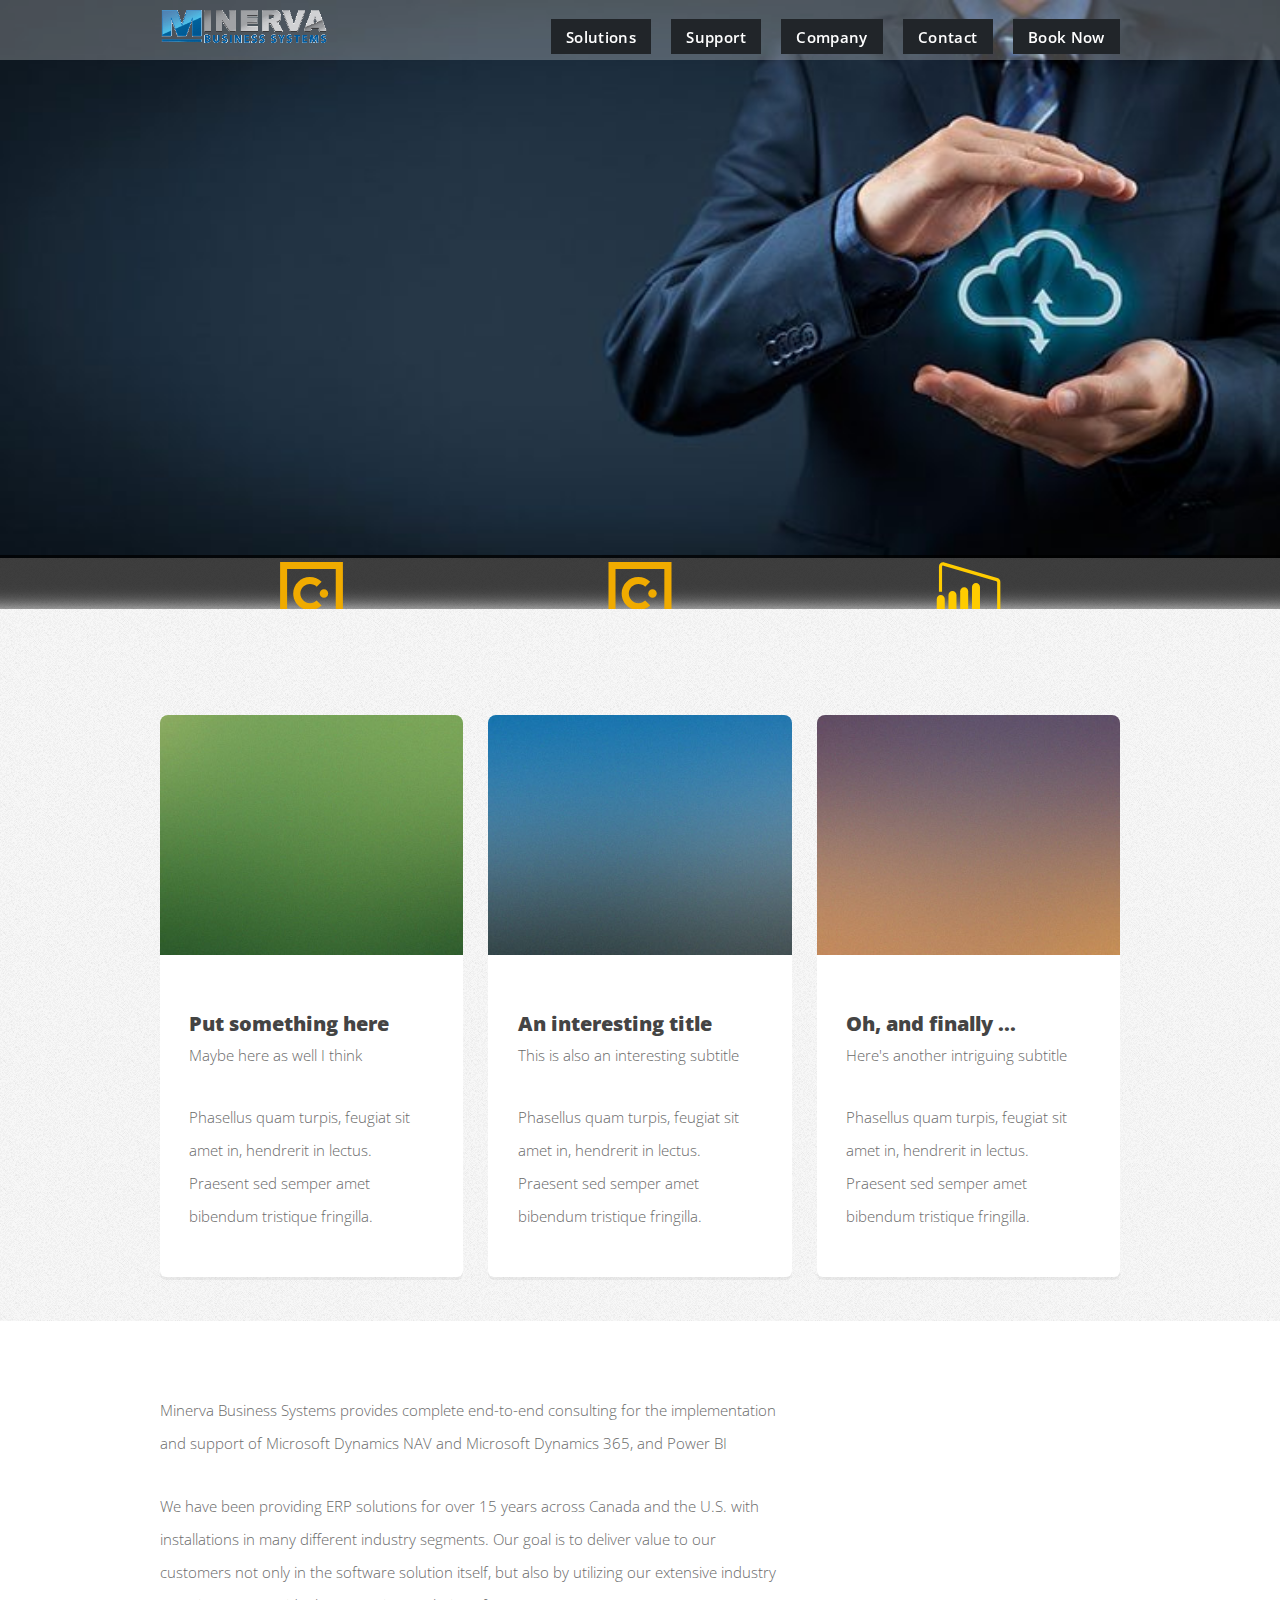
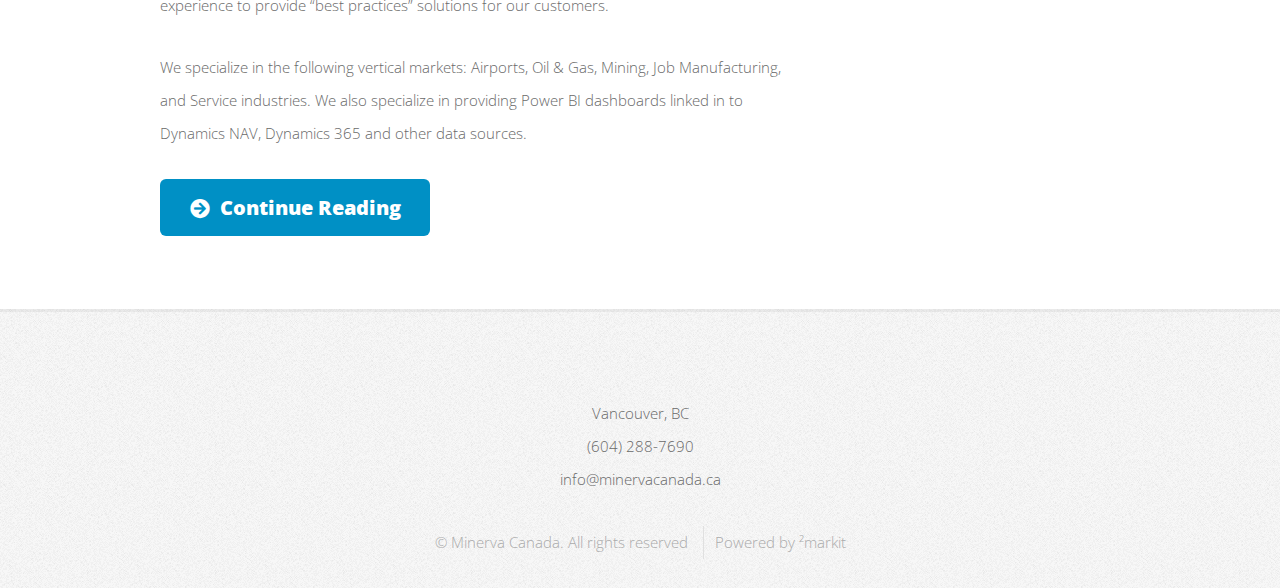
==== index.html @ bf8d4d70 "Add files via upload" ====
<!DOCTYPE HTML>
<html>
	<head>

	  <!-- Basic Page Needs
	  –––––––––––––––––––––––––––––––––––––––––––––––––– -->
	  <meta charset="utf-8">
	  <title>Minerva Canada</title>
	  <meta name="description" content="">
	  <meta name="author" content="">

	  <!-- Mobile Specific Metas
	  –––––––––––––––––––––––––––––––––––––––––––––––––– -->
		<meta name="viewport" content="width=device-width, initial-scale=1, user-scalable=no" />

	  <!-- CSS
	  –––––––––––––––––––––––––––––––––––––––––––––––––– -->
		<link rel="stylesheet" href="assets/css/main.css" />

	  <!-- Favicon
	  –––––––––––––––––––––––––––––––––––––––––––––––––– -->
	  <link rel="icon" type="image/png" href="assets/css/images/favicon.png">

	</head>
	<body class="is-preload homepage">
		<a href="javascript:" id="return-to-top" style="display: none;"><i class="icon-chevron-up"></i></a>

	  <!-- Primary Page Layout
	  –––––––––––––––––––––––––––––––––––––––––––––––––– -->
		<div id="page-wrapper">

			<!-- Header -->
				<div id="header-wrapper">
					<header id="header" class="container">

						<!-- Logo -->
							<div id="logo">
								<a href="index.html"><img src="assets/css/images/minervaLogo.svg" alt=""></a>
								<!--<h1><a href="index.html">Minerva</a></h1>-->
								<!--<span></span>-->
							</div>

						<!-- Nav -->
							<nav id="nav">
								<ul>
									<li>
										<a href="#">Solutions</a>
										<ul>
											<li><a href="#">Dynamics NAV</a></li>
											<li><a href="#">Power BI</a></li>
											<li><a href="#">Project Pro</a></li>
											<li><a href="#">Dynamics 365 Central</a></li>
											<li><a href="#">SAP Concur</a></li>
										</ul>
									</li>
									<li><a href="#">Support</a></li>
									<li><a href="#">Company</a></li>
									<li><a href="#">Contact</a></li>
									<li><a href="tel:1-604-288-7690">Book Now</a></li>
								</ul>
							</nav>

					</header>
				</div>

			<!-- Banner -->
				<div id="banner-wrapper">
					<div id="mainBanner" class="container">
						<img class="bannerImg" src="assets/css/images/cloudComputing.jpg" alt="">
						<img class="bannerImg-mobile" src="assets/css/images/cloudComputingMobile.jpg" alt="">
					</div>
				</div>

			<!-- Mid-Banner -->
				<div id="mid-banner-wrapper">
					<div id="mid-banner" class="container">
						<div class="row">
							<div class="col-4">
								<img class="bannerLogo" src="assets/css/images/Concur.svg" alt="">
							</div>
							<div class="col-4">
								<img class="bannerLogo" src="assets/css/images/Concur.svg" alt="">
							</div>
							<div class="col-4">
								<img class="bannerLogo" src="assets/css/images/Power_BI.svg" alt="">
							</div>
						</div>
					</div>
				</div>


			<!-- Features -->
				<div id="features-wrapper">
					<div class="container">
						<div class="row">
							<div class="col-4 col-12-medium">

								<!-- Box -->
									<section class="box feature">
										<a href="#" class="image featured"><img src="assets/css/images/pic01.jpg" alt="" /></a>
										<div class="inner">
											<header>
												<h2>Put something here</h2>
												<p>Maybe here as well I think</p>
											</header>
											<p>Phasellus quam turpis, feugiat sit amet in, hendrerit in lectus. Praesent sed semper amet bibendum tristique fringilla.</p>
										</div>
									</section>

							</div>
							<div class="col-4 col-12-medium">

								<!-- Box -->
									<section class="box feature">
										<a href="#" class="image featured"><img src="assets/css/images/pic02.jpg" alt="" /></a>
										<div class="inner">
											<header>
												<h2>An interesting title</h2>
												<p>This is also an interesting subtitle</p>
											</header>
											<p>Phasellus quam turpis, feugiat sit amet in, hendrerit in lectus. Praesent sed semper amet bibendum tristique fringilla.</p>
										</div>
									</section>

							</div>
							<div class="col-4 col-12-medium">

								<!-- Box -->
									<section class="box feature">
										<a href="#" class="image featured"><img src="assets/css/images/pic03.jpg" alt="" /></a>
										<div class="inner">
											<header>
												<h2>Oh, and finally ...</h2>
												<p>Here's another intriguing subtitle</p>
											</header>
											<p>Phasellus quam turpis, feugiat sit amet in, hendrerit in lectus. Praesent sed semper amet bibendum tristique fringilla.</p>
										</div>
									</section>

							</div>
						</div>
					</div>
				</div>

			<!-- Main -->
				<div id="main-wrapper">
					<div class="container">
						<div class="row gtr-200">
							<div class="col-8 col-12-medium imp-medium">

								<!-- Content -->
									<div id="content">
										<section class="last">
											<p>Minerva Business Systems provides complete end-to-end consulting for the implementation and support of Microsoft Dynamics NAV and Microsoft Dynamics 365, and Power BI</p>
											<p>We have been providing ERP solutions for over 15 years across Canada and the U.S. with installations in many different industry segments. Our goal is to deliver value
												 to our customers not only in the software solution itself, but also by utilizing our extensive industry experience to provide “best practices” solutions for our customers.</p>
												<p>We specialize in the following vertical markets:  Airports, Oil & Gas, Mining, Job Manufacturing, and Service industries.  We also specialize in providing Power BI dashboards
													 linked in to Dynamics NAV, Dynamics 365 and other data sources.</p>
											<a href="#" class="button icon solid fa-arrow-circle-right">Continue Reading</a>
										</section>
									</div>

							</div>
						</div>
					</div>
				</div>

			<!-- Footer -->
				<div id="footer-wrapper">
					<footer id="footer" class="container">
						<div class="row centered">
							<div class="col-12">

								<!-- Contact -->
									<section class="widget contact">
										<p>Vancouver, BC<br />
										(604) 288-7690<br />
										info@minervacanada.ca</p>
									</section>

							</div>
						</div>
						<div class="row">
							<div class="col-12">
								<div id="copyright">
									<ul class="menu">
										<li>&copy; Minerva Canada. All rights reserved</li>
										<li>Powered by ²markit</li>
									</ul>
								</div>
							</div>
						</div>
					</footer>
				</div>

			</div>

		<!-- Scripts -->

			<script src="assets/js/jquery.min.js"></script>
			<script src="assets/js/jquery.dropotron.min.js"></script>
			<script src="assets/js/browser.min.js"></script>
			<script src="assets/js/breakpoints.min.js"></script>
			<script src="assets/js/util.js"></script>
			<script src="assets/js/main.js"></script>

	</body>
</html>
---- assets/css/main.css ----
@import url("fontawesome-all.min.css");
@import url("https://fonts.googleapis.com/css?family=Oleo+Script:400|Open+Sans:300,300italic,600,600italic,800");

/*
	Verti by HTML5 UP
	html5up.net | @ajlkn
	Free for personal and commercial use under the CCA 3.0 license (html5up.net/license)
*/

::-webkit-scrollbar {
	display: none !important;
}

html, body, div, span, applet, object,
iframe, h1, h2, h3, h4, h5, h6, p, blockquote,
pre, a, abbr, acronym, address, big, cite,
code, del, dfn, em, img, ins, kbd, q, s, samp,
small, strike, strong, sub, sup, tt, var, b,
u, i, center, dl, dt, dd, ol, ul, li, fieldset,
form, label, legend, table, caption, tbody,
tfoot, thead, tr, th, td, article, aside,
canvas, details, embed, figure, figcaption,
footer, header, hgroup, menu, nav, output, ruby,
section, summary, time, mark, audio, video {
	margin: 0;
	padding: 0;
	border: 0;
	font-size: 100%;
	font: inherit;
	vertical-align: baseline;}

article, aside, details, figcaption, figure,
footer, header, hgroup, menu, nav, section {
	display: block;}

body {
	line-height: 1;
}

ol, ul {
	list-style: none;
}

blockquote, q {
	quotes: none;
}

	blockquote:before, blockquote:after, q:before, q:after {
		content: '';
		content: none;
	}

table {
	border-collapse: collapse;
	border-spacing: 0;
}

body {
	-webkit-text-size-adjust: none;
}

mark {
	background-color: transparent;
	color: inherit;
}

input::-moz-focus-inner {
	border: 0;
	padding: 0;
}

input, select, textarea {
	-moz-appearance: none;
	-webkit-appearance: none;
	-ms-appearance: none;
	appearance: none;
}

/* Basic */

	@-ms-viewport {
		width: device-width;
	}

	html {
		box-sizing: border-box;
	}

	*, *:before, *:after {
		box-sizing: inherit;
	}

	body {
		background-image: -moz-linear-gradient(top, rgba(0, 0, 0, 0.05), rgba(0, 0, 0, 0)), url("images/bg01.png");
		background-image: -webkit-linear-gradient(top, rgba(0, 0, 0, 0.05), rgba(0, 0, 0, 0)), url("images/bg01.png");
		background-image: -ms-linear-gradient(top, rgba(0, 0, 0, 0.05), rgba(0, 0, 0, 0)), url("images/bg01.png");
		background-image: linear-gradient(top, rgba(0, 0, 0, 0.05), rgba(0, 0, 0, 0)), url("images/bg01.png");
		background-color: #f7f7f7;
		background-position: top left, top left;
		background-repeat: repeat-x, repeat;
		background-size: 100% 30em, auto;
		font-family: 'Open Sans', sans-serif;
		font-size: 13pt;
		color: #696969;
		font-weight: 300;
		line-height: 2.25em;
	}

		body.is-preload *, body.is-preload *:before, body.is-preload *:after {
			-moz-animation: none !important;
			-webkit-animation: none !important;
			-ms-animation: none !important;
			animation: none !important;
			-moz-transition: none !important;
			-webkit-transition: none !important;
			-ms-transition: none !important;
			transition: none !important;
		}

	input, select, textarea {
		font-family: 'Open Sans', sans-serif;
		font-size: 13pt;
		color: #696969;
		font-weight: 300;
		line-height: 2.25em;
	}

	a {
		color: #0090c5;
		text-decoration: underline;
	}

		a:hover {
			text-decoration: none;
		}

	h1, h2, h3, h4, h5, h6 {
		color: #444;
		font-weight: 800;
	}

		h1 a, h2 a, h3 a, h4 a, h5 a, h6 a {
			color: inherit;
			text-decoration: none;
			outline: 0;
		}

	h2 {
		font-size: 2.25em;
		margin: 0 0 1.1em 0;
		line-height: 1em;
	}

	h3 {
		font-size: 1.35em;
		margin: 0 0 1em 0;
	}

	b, strong {
		font-weight: 600;
		color: #444;
	}

	i, em {
		font-style: italic;
	}

	br.clear {
		clear: both;
	}

	sub {
		position: relative;
		top: 0.5em;
		font-size: 0.8em;
	}

	sup {
		position: relative;
		top: -0.5em;
		font-size: 0.8em;
	}

	hr {
		border: 0;
		border-top: solid 1px #eee;
	}

	blockquote {
		border-left: solid 0.5em #eee;
		padding: 1em 0 1em 2em;
		font-style: italic;
	}

	p, ul, ol, dl, table {
		margin-bottom: 2em;
	}

	.centered {
		text-align: center;
		margin: auto;
	}

/* Container */

	.container {
		margin: 0 auto;
		max-width: 100%;
		width: 1700px;
	}

		@media screen and (max-width: 1680px) {

			.container {
				width: 1200px;
			}

		}

		@media screen and (max-width: 1280px) {

			.container {
				width: 960px;
			}

		}

		@media screen and (max-width: 980px) {

			.container {
				width: 90%;
			}

			#header-wrapper {
				padding: 0.5em 0 0 0 !important;
			}

		}

		@media screen and (max-width: 736px) {

			.container {
				width: 100%;
			}

			#header-wrapper {
			}

		}

/* Row */

	.row {
		display: flex;
		flex-wrap: wrap;
		box-sizing: border-box;
		align-items: stretch;
	}

		.row > * {
			box-sizing: border-box;
		}

		.row.gtr-uniform > * > :last-child {
			margin-bottom: 0;
		}

		.row.aln-left {
			justify-content: flex-start;
		}

		.row.aln-center {
			justify-content: center;
		}

		.row.aln-right {
			justify-content: flex-end;
		}

		.row.aln-top {
			align-items: flex-start;
		}

		.row.aln-middle {
			align-items: center;
		}

		.row.aln-bottom {
			align-items: flex-end;
		}

		.row > .imp {
			order: -1;
		}

		.row > .col-1 {
			width: 8.33333%;
		}

		.row > .off-1 {
			margin-left: 8.33333%;
		}

		.row > .col-2 {
			width: 16.66667%;
		}

		.row > .off-2 {
			margin-left: 16.66667%;
		}

		.row > .col-3 {
			width: 25%;
		}

		.row > .off-3 {
			margin-left: 25%;
		}

		.row > .col-4 {
			width: 33.33333%;
		}

		.row > .off-4 {
			margin-left: 33.33333%;
		}

		.row > .col-5 {
			width: 41.66667%;
		}

		.row > .off-5 {
			margin-left: 41.66667%;
		}

		.row > .col-6 {
			width: 50%;
		}

		.row > .off-6 {
			margin-left: 50%;
		}

		.row > .col-7 {
			width: 58.33333%;
		}

		.row > .off-7 {
			margin-left: 58.33333%;
		}

		.row > .col-8 {
			width: 66.66667%;
		}

		.row > .off-8 {
			margin-left: 66.66667%;
		}

		.row > .col-9 {
			width: 75%;
		}

		.row > .off-9 {
			margin-left: 75%;
		}

		.row > .col-10 {
			width: 83.33333%;
		}

		.row > .off-10 {
			margin-left: 83.33333%;
		}

		.row > .col-11 {
			width: 91.66667%;
		}

		.row > .off-11 {
			margin-left: 91.66667%;
		}

		.row > .col-12 {
			width: 100%;
		}

		.row > .off-12 {
			margin-left: 100%;
		}

		.row.gtr-0 {
			margin-top: 0px;
			margin-left: 0px;
		}

			.row.gtr-0 > * {
				padding: 0px 0 0 0px;
			}

			.row.gtr-0.gtr-uniform {
				margin-top: 0px;
			}

				.row.gtr-0.gtr-uniform > * {
					padding-top: 0px;
				}

		.row.gtr-25 {
			margin-top: -10px;
			margin-left: -10px;
		}

			.row.gtr-25 > * {
				padding: 10px 0 0 10px;
			}

			.row.gtr-25.gtr-uniform {
				margin-top: -10px;
			}

				.row.gtr-25.gtr-uniform > * {
					padding-top: 10px;
				}

		.row.gtr-50 {
			margin-top: -20px;
			margin-left: -20px;
		}

			.row.gtr-50 > * {
				padding: 20px 0 0 20px;
			}

			.row.gtr-50.gtr-uniform {
				margin-top: -20px;
			}

				.row.gtr-50.gtr-uniform > * {
					padding-top: 20px;
				}

		.row {
			margin-top: -40px;
			margin-left: -40px;
		}

			.row > * {
				padding: 40px 0 0 40px;
			}

			.row.gtr-uniform {
				margin-top: -40px;
			}

				.row.gtr-uniform > * {
					padding-top: 40px;
				}

		.row.gtr-150 {
			margin-top: -60px;
			margin-left: -60px;
		}

			.row.gtr-150 > * {
				padding: 60px 0 0 60px;
			}

			.row.gtr-150.gtr-uniform {
				margin-top: -60px;
			}

				.row.gtr-150.gtr-uniform > * {
					padding-top: 60px;
				}

		.row.gtr-200 {
			margin-top: -80px;
			margin-left: -80px;
		}

			.row.gtr-200 > * {
				padding: 80px 0 0 80px;
			}

			.row.gtr-200.gtr-uniform {
				margin-top: -80px;
			}

				.row.gtr-200.gtr-uniform > * {
					padding-top: 80px;
				}

		@media screen and (max-width: 1680px) {

			.row {
				display: flex;
				flex-wrap: wrap;
				box-sizing: border-box;
				align-items: stretch;
			}

				.row > * {
					box-sizing: border-box;
				}

				.row.gtr-uniform > * > :last-child {
					margin-bottom: 0;
				}

				.row.aln-left {
					justify-content: flex-start;
				}

				.row.aln-center {
					justify-content: center;
				}

				.row.aln-right {
					justify-content: flex-end;
				}

				.row.aln-top {
					align-items: flex-start;
				}

				.row.aln-middle {
					align-items: center;
				}

				.row.aln-bottom {
					align-items: flex-end;
				}

				.row > .imp-xlarge {
					order: -1;
				}

				.row > .col-1-xlarge {
					width: 8.33333%;
				}

				.row > .off-1-xlarge {
					margin-left: 8.33333%;
				}

				.row > .col-2-xlarge {
					width: 16.66667%;
				}

				.row > .off-2-xlarge {
					margin-left: 16.66667%;
				}

				.row > .col-3-xlarge {
					width: 25%;
				}

				.row > .off-3-xlarge {
					margin-left: 25%;
				}

				.row > .col-4-xlarge {
					width: 33.33333%;
				}

				.row > .off-4-xlarge {
					margin-left: 33.33333%;
				}

				.row > .col-5-xlarge {
					width: 41.66667%;
				}

				.row > .off-5-xlarge {
					margin-left: 41.66667%;
				}

				.row > .col-6-xlarge {
					width: 50%;
				}

				.row > .off-6-xlarge {
					margin-left: 50%;
				}

				.row > .col-7-xlarge {
					width: 58.33333%;
				}

				.row > .off-7-xlarge {
					margin-left: 58.33333%;
				}

				.row > .col-8-xlarge {
					width: 66.66667%;
				}

				.row > .off-8-xlarge {
					margin-left: 66.66667%;
				}

				.row > .col-9-xlarge {
					width: 75%;
				}

				.row > .off-9-xlarge {
					margin-left: 75%;
				}

				.row > .col-10-xlarge {
					width: 83.33333%;
				}

				.row > .off-10-xlarge {
					margin-left: 83.33333%;
				}

				.row > .col-11-xlarge {
					width: 91.66667%;
				}

				.row > .off-11-xlarge {
					margin-left: 91.66667%;
				}

				.row > .col-12-xlarge {
					width: 100%;
				}

				.row > .off-12-xlarge {
					margin-left: 100%;
				}

				.row.gtr-0 {
					margin-top: 0px;
					margin-left: 0px;
				}

					.row.gtr-0 > * {
						padding: 0px 0 0 0px;
					}

					.row.gtr-0.gtr-uniform {
						margin-top: 0px;
					}

						.row.gtr-0.gtr-uniform > * {
							padding-top: 0px;
						}

				.row.gtr-25 {
					margin-top: -10px;
					margin-left: -10px;
				}

					.row.gtr-25 > * {
						padding: 10px 0 0 10px;
					}

					.row.gtr-25.gtr-uniform {
						margin-top: -10px;
					}

						.row.gtr-25.gtr-uniform > * {
							padding-top: 10px;
						}

				.row.gtr-50 {
					margin-top: -20px;
					margin-left: -20px;
				}

					.row.gtr-50 > * {
						padding: 20px 0 0 20px;
					}

					.row.gtr-50.gtr-uniform {
						margin-top: -20px;
					}

						.row.gtr-50.gtr-uniform > * {
							padding-top: 20px;
						}

				.row {
					margin-top: -40px;
					margin-left: -40px;
				}

					.row > * {
						padding: 40px 0 0 40px;
					}

					.row.gtr-uniform {
						margin-top: -40px;
					}

						.row.gtr-uniform > * {
							padding-top: 40px;
						}

				.row.gtr-150 {
					margin-top: -60px;
					margin-left: -60px;
				}

					.row.gtr-150 > * {
						padding: 60px 0 0 60px;
					}

					.row.gtr-150.gtr-uniform {
						margin-top: -60px;
					}

						.row.gtr-150.gtr-uniform > * {
							padding-top: 60px;
						}

				.row.gtr-200 {
					margin-top: -80px;
					margin-left: -80px;
				}

					.row.gtr-200 > * {
						padding: 80px 0 0 80px;
					}

					.row.gtr-200.gtr-uniform {
						margin-top: -80px;
					}

						.row.gtr-200.gtr-uniform > * {
							padding-top: 80px;
						}

		}

		@media screen and (max-width: 1280px) {

			.row {
				display: flex;
				flex-wrap: wrap;
				box-sizing: border-box;
				align-items: stretch;
			}

				.row > * {
					box-sizing: border-box;
				}

				.row.gtr-uniform > * > :last-child {
					margin-bottom: 0;
				}

				.row.aln-left {
					justify-content: flex-start;
				}

				.row.aln-center {
					justify-content: center;
				}

				.row.aln-right {
					justify-content: flex-end;
				}

				.row.aln-top {
					align-items: flex-start;
				}

				.row.aln-middle {
					align-items: center;
				}

				.row.aln-bottom {
					align-items: flex-end;
				}

				.row > .imp-large {
					order: -1;
				}

				.row > .col-1-large {
					width: 8.33333%;
				}

				.row > .off-1-large {
					margin-left: 8.33333%;
				}

				.row > .col-2-large {
					width: 16.66667%;
				}

				.row > .off-2-large {
					margin-left: 16.66667%;
				}

				.row > .col-3-large {
					width: 25%;
				}

				.row > .off-3-large {
					margin-left: 25%;
				}

				.row > .col-4-large {
					width: 33.33333%;
				}

				.row > .off-4-large {
					margin-left: 33.33333%;
				}

				.row > .col-5-large {
					width: 41.66667%;
				}

				.row > .off-5-large {
					margin-left: 41.66667%;
				}

				.row > .col-6-large {
					width: 50%;
				}

				.row > .off-6-large {
					margin-left: 50%;
				}

				.row > .col-7-large {
					width: 58.33333%;
				}

				.row > .off-7-large {
					margin-left: 58.33333%;
				}

				.row > .col-8-large {
					width: 66.66667%;
				}

				.row > .off-8-large {
					margin-left: 66.66667%;
				}

				.row > .col-9-large {
					width: 75%;
				}

				.row > .off-9-large {
					margin-left: 75%;
				}

				.row > .col-10-large {
					width: 83.33333%;
				}

				.row > .off-10-large {
					margin-left: 83.33333%;
				}

				.row > .col-11-large {
					width: 91.66667%;
				}

				.row > .off-11-large {
					margin-left: 91.66667%;
				}

				.row > .col-12-large {
					width: 100%;
				}

				.row > .off-12-large {
					margin-left: 100%;
				}

				.row.gtr-0 {
					margin-top: 0px;
					margin-left: 0px;
				}

					.row.gtr-0 > * {
						padding: 0px 0 0 0px;
					}

					.row.gtr-0.gtr-uniform {
						margin-top: 0px;
					}

						.row.gtr-0.gtr-uniform > * {
							padding-top: 0px;
						}

				.row.gtr-25 {
					margin-top: -6.25px;
					margin-left: -6.25px;
				}

					.row.gtr-25 > * {
						padding: 6.25px 0 0 6.25px;
					}

					.row.gtr-25.gtr-uniform {
						margin-top: -6.25px;
					}

						.row.gtr-25.gtr-uniform > * {
							padding-top: 6.25px;
						}

				.row.gtr-50 {
					margin-top: -12.5px;
					margin-left: -12.5px;
				}

					.row.gtr-50 > * {
						padding: 12.5px 0 0 12.5px;
					}

					.row.gtr-50.gtr-uniform {
						margin-top: -12.5px;
					}

						.row.gtr-50.gtr-uniform > * {
							padding-top: 12.5px;
						}

				.row {
					margin-top: -25px;
					margin-left: -25px;
				}

					.row > * {
						padding: 25px 0 0 25px;
					}

					.row.gtr-uniform {
						margin-top: -25px;
					}

						.row.gtr-uniform > * {
							padding-top: 25px;
						}

				.row.gtr-150 {
					margin-top: -37.5px;
					margin-left: -37.5px;
				}

					.row.gtr-150 > * {
						padding: 37.5px 0 0 37.5px;
					}

					.row.gtr-150.gtr-uniform {
						margin-top: -37.5px;
					}

						.row.gtr-150.gtr-uniform > * {
							padding-top: 37.5px;
						}

				.row.gtr-200 {
					margin-top: -50px;
					margin-left: -50px;
				}

					.row.gtr-200 > * {
						padding: 50px 0 0 50px;
					}

					.row.gtr-200.gtr-uniform {
						margin-top: -50px;
					}

						.row.gtr-200.gtr-uniform > * {
							padding-top: 50px;
						}

		}

		@media screen and (max-width: 980px) {

			.row {
				display: flex;
				flex-wrap: wrap;
				box-sizing: border-box;
				align-items: stretch;
			}

				.row > * {
					box-sizing: border-box;
				}

				.row.gtr-uniform > * > :last-child {
					margin-bottom: 0;
				}

				.row.aln-left {
					justify-content: flex-start;
				}

				.row.aln-center {
					justify-content: center;
				}

				.row.aln-right {
					justify-content: flex-end;
				}

				.row.aln-top {
					align-items: flex-start;
				}

				.row.aln-middle {
					align-items: center;
				}

				.row.aln-bottom {
					align-items: flex-end;
				}

				.row > .imp-medium {
					order: -1;
				}

				.row > .col-1-medium {
					width: 8.33333%;
				}

				.row > .off-1-medium {
					margin-left: 8.33333%;
				}

				.row > .col-2-medium {
					width: 16.66667%;
				}

				.row > .off-2-medium {
					margin-left: 16.66667%;
				}

				.row > .col-3-medium {
					width: 25%;
				}

				.row > .off-3-medium {
					margin-left: 25%;
				}

				.row > .col-4-medium {
					width: 33.33333%;
				}

				.row > .off-4-medium {
					margin-left: 33.33333%;
				}

				.row > .col-5-medium {
					width: 41.66667%;
				}

				.row > .off-5-medium {
					margin-left: 41.66667%;
				}

				.row > .col-6-medium {
					width: 50%;
				}

				.row > .off-6-medium {
					margin-left: 50%;
				}

				.row > .col-7-medium {
					width: 58.33333%;
				}

				.row > .off-7-medium {
					margin-left: 58.33333%;
				}

				.row > .col-8-medium {
					width: 66.66667%;
				}

				.row > .off-8-medium {
					margin-left: 66.66667%;
				}

				.row > .col-9-medium {
					width: 75%;
				}

				.row > .off-9-medium {
					margin-left: 75%;
				}

				.row > .col-10-medium {
					width: 83.33333%;
				}

				.row > .off-10-medium {
					margin-left: 83.33333%;
				}

				.row > .col-11-medium {
					width: 91.66667%;
				}

				.row > .off-11-medium {
					margin-left: 91.66667%;
				}

				.row > .col-12-medium {
					width: 100%;
				}

				.row > .off-12-medium {
					margin-left: 100%;
				}

				.row.gtr-0 {
					margin-top: 0px;
					margin-left: 0px;
				}

					.row.gtr-0 > * {
						padding: 0px 0 0 0px;
					}

					.row.gtr-0.gtr-uniform {
						margin-top: 0px;
					}

						.row.gtr-0.gtr-uniform > * {
							padding-top: 0px;
						}

				.row.gtr-25 {
					margin-top: -6.25px;
					margin-left: -6.25px;
				}

					.row.gtr-25 > * {
						padding: 6.25px 0 0 6.25px;
					}

					.row.gtr-25.gtr-uniform {
						margin-top: -6.25px;
					}

						.row.gtr-25.gtr-uniform > * {
							padding-top: 6.25px;
						}

				.row.gtr-50 {
					margin-top: -12.5px;
					margin-left: -12.5px;
				}

					.row.gtr-50 > * {
						padding: 12.5px 0 0 12.5px;
					}

					.row.gtr-50.gtr-uniform {
						margin-top: -12.5px;
					}

						.row.gtr-50.gtr-uniform > * {
							padding-top: 12.5px;
						}

				.row {
					margin-top: -25px;
					margin-left: -25px;
				}

					.row > * {
						padding: 25px 0 0 25px;
					}

					.row.gtr-uniform {
						margin-top: -25px;
					}

						.row.gtr-uniform > * {
							padding-top: 25px;
						}

				.row.gtr-150 {
					margin-top: -37.5px;
					margin-left: -37.5px;
				}

					.row.gtr-150 > * {
						padding: 37.5px 0 0 37.5px;
					}

					.row.gtr-150.gtr-uniform {
						margin-top: -37.5px;
					}

						.row.gtr-150.gtr-uniform > * {
							padding-top: 37.5px;
						}

				.row.gtr-200 {
					margin-top: -50px;
					margin-left: -50px;
				}

					.row.gtr-200 > * {
						padding: 50px 0 0 50px;
					}

					.row.gtr-200.gtr-uniform {
						margin-top: -50px;
					}

						.row.gtr-200.gtr-uniform > * {
							padding-top: 50px;
						}

		}

		@media screen and (max-width: 736px) {

			.row {
				display: flex;
				flex-wrap: wrap;
				box-sizing: border-box;
				align-items: stretch;
			}

				.row > * {
					box-sizing: border-box;
				}

				.row.gtr-uniform > * > :last-child {
					margin-bottom: 0;
				}

				.row.aln-left {
					justify-content: flex-start;
				}

				.row.aln-center {
					justify-content: center;
				}

				.row.aln-right {
					justify-content: flex-end;
				}

				.row.aln-top {
					align-items: flex-start;
				}

				.row.aln-middle {
					align-items: center;
				}

				.row.aln-bottom {
					align-items: flex-end;
				}

				.row > .imp-small {
					order: -1;
				}

				.row > .col-1-small {
					width: 8.33333%;
				}

				.row > .off-1-small {
					margin-left: 8.33333%;
				}

				.row > .col-2-small {
					width: 16.66667%;
				}

				.row > .off-2-small {
					margin-left: 16.66667%;
				}

				.row > .col-3-small {
					width: 25%;
				}

				.row > .off-3-small {
					margin-left: 25%;
				}

				.row > .col-4-small {
					width: 33.33333%;
				}

				.row > .off-4-small {
					margin-left: 33.33333%;
				}

				.row > .col-5-small {
					width: 41.66667%;
				}

				.row > .off-5-small {
					margin-left: 41.66667%;
				}

				.row > .col-6-small {
					width: 50%;
				}

				.row > .off-6-small {
					margin-left: 50%;
				}

				.row > .col-7-small {
					width: 58.33333%;
				}

				.row > .off-7-small {
					margin-left: 58.33333%;
				}

				.row > .col-8-small {
					width: 66.66667%;
				}

				.row > .off-8-small {
					margin-left: 66.66667%;
				}

				.row > .col-9-small {
					width: 75%;
				}

				.row > .off-9-small {
					margin-left: 75%;
				}

				.row > .col-10-small {
					width: 83.33333%;
				}

				.row > .off-10-small {
					margin-left: 83.33333%;
				}

				.row > .col-11-small {
					width: 91.66667%;
				}

				.row > .off-11-small {
					margin-left: 91.66667%;
				}

				.row > .col-12-small {
					width: 100%;
				}

				.row > .off-12-small {
					margin-left: 100%;
				}

				.row.gtr-0 {
					margin-top: 0px;
					margin-left: 0px;
				}

					.row.gtr-0 > * {
						padding: 0px 0 0 0px;
					}

					.row.gtr-0.gtr-uniform {
						margin-top: 0px;
					}

						.row.gtr-0.gtr-uniform > * {
							padding-top: 0px;
						}

				.row.gtr-25 {
					margin-top: -5px;
					margin-left: -5px;
				}

					.row.gtr-25 > * {
						padding: 5px 0 0 5px;
					}

					.row.gtr-25.gtr-uniform {
						margin-top: -5px;
					}

						.row.gtr-25.gtr-uniform > * {
							padding-top: 5px;
						}

				.row.gtr-50 {
					margin-top: -10px;
					margin-left: -10px;
				}

					.row.gtr-50 > * {
						padding: 10px 0 0 10px;
					}

					.row.gtr-50.gtr-uniform {
						margin-top: -10px;
					}

						.row.gtr-50.gtr-uniform > * {
							padding-top: 10px;
						}

				.row {
					margin-top: -20px;
					margin-left: -20px;
				}

					.row > * {
						padding: 20px 0 0 20px;
					}

					.row.gtr-uniform {
						margin-top: -20px;
					}

						.row.gtr-uniform > * {
							padding-top: 20px;
						}

				.row.gtr-150 {
					margin-top: -30px;
					margin-left: -30px;
				}

					.row.gtr-150 > * {
						padding: 30px 0 0 30px;
					}

					.row.gtr-150.gtr-uniform {
						margin-top: -30px;
					}

						.row.gtr-150.gtr-uniform > * {
							padding-top: 30px;
						}

				.row.gtr-200 {
					margin-top: -40px;
					margin-left: -40px;
				}

					.row.gtr-200 > * {
						padding: 40px 0 0 40px;
					}

					.row.gtr-200.gtr-uniform {
						margin-top: -40px;
					}

						.row.gtr-200.gtr-uniform > * {
							padding-top: 40px;
						}

		}

/* Section/Article */

	section, article {
		margin-bottom: 5em;
	}

	section > :last-child,
	article > :last-child,
	section:last-child,
	article:last-child {
		margin-bottom: 0;
	}

	header {
		margin: 0 0 2em 0;
	}

		header h2, header h3 {
			margin: 0 0 0.25em 0;
		}

		header p {
			margin: 0;
		}

	footer {
		margin: 2.5em 0 0 0;
	}

/* Forms */

	form label {
		display: block;
		font-weight: 800;
		margin: 0 0 1em 0;
		font-size: 0.8em;
		color: #444;
	}

	form input[type="text"],
	form input[type="email"],
	form input[type="password"],
	form select,
	form textarea {
		-webkit-appearance: none;
		display: block;
		width: 100%;
		border-radius: 8px;
		border: solid 1px #eee;
	}

		form input[type="text"]:focus,
		form input[type="email"]:focus,
		form input[type="password"]:focus,
		form select:focus,
		form textarea:focus {
			border-color: #0090c5;
		}

	form input[type="text"],
	form input[type="email"],
	form input[type="password"] {
		line-height: 3em;
		padding: 0 1em;
	}

	form select {
		line-height: 3em;
		padding: 0 1em;
	}

	form textarea {
		min-height: 9em;
		padding: 1em;
	}

	form ::-webkit-input-placeholder {
		color: #555 !important;
	}

	form :-moz-placeholder {
		color: #555 !important;
	}

	form ::-moz-placeholder {
		color: #555 !important;
	}

	form :-ms-input-placeholder {
		color: #555 !important;
	}

	form ::-moz-focus-inner {
		border: 0;
	}

/* Tables */

	table {
		width: 100%;
	}

		table tr {
			border-top: solid 1px #eee;
		}

			table tr:first-child {
				border-top: 0;
			}

		table td {
			padding: 0.5em 1em 0.5em 1em;
		}

		table th {
			text-align: left;
			padding: 0.5em 1em 0.5em 1em;
			font-weight: 800;
			margin: 0 0 1em 0;
		}

		table thead {
			background: #404248;
			color: #fff;
		}

/* Image */

	.image {
		display: inline-block;
		outline: 0;
	}

		.image img {
			display: block;
			width: 100%;
			border-radius: 8px;
		}

		.image.fit {
			display: block;
			width: 100%;
		}

		.image.featured {
			display: block;
			width: 100%;
			margin: 0 0 2.5em 0;
		}

		.image.left {
			float: left;
			margin: 0 2em 2em 0;
		}

		.image.centered {
			display: block;
			margin: 0 0 2.5em 0;
		}

			.image.centered img {
				margin: 0 auto;
				width: auto;
			}

/* Button */

	input[type="button"],
	input[type="submit"],
	input[type="reset"],
	button,
	.button {
		-moz-transition: background-color .25s ease-in-out;
		-webkit-transition: background-color .25s ease-in-out;
		-ms-transition: background-color .25s ease-in-out;
		transition: background-color .25s ease-in-out;
		-webkit-appearance: none;
		position: relative;
		display: inline-block;
		background: #0090c5;
		color: #fff;
		text-decoration: none;
		border-radius: 6px;
		font-weight: 800;
		outline: 0;
		border: 0;
		cursor: pointer;
		font-size: 1.35em;
		padding: 0.6em 1.5em;
	}

		input[type="button"].icon:before,
		input[type="submit"].icon:before,
		input[type="reset"].icon:before,
		button.icon:before,
		.button.icon:before {
			position: relative;
			margin-right: 0.5em;
			top: 0.05em;
		}

		input[type="button"]:hover,
		input[type="submit"]:hover,
		input[type="reset"]:hover,
		button:hover,
		.button:hover {
			background: #10a0d5;
		}

		input[type="button"]:active,
		input[type="submit"]:active,
		input[type="reset"]:active,
		button:active,
		.button:active {
			background: #20b0e5;
		}

		input[type="button"].alt,
		input[type="submit"].alt,
		input[type="reset"].alt,
		button.alt,
		.button.alt {
			background: #f1f1f1;
			background: rgba(0, 0, 0, 0.05);
			color: #444;
		}

			input[type="button"].alt:hover,
			input[type="submit"].alt:hover,
			input[type="reset"].alt:hover,
			button.alt:hover,
			.button.alt:hover {
				background: #e8e8e8;
				background: rgba(0, 0, 0, 0.085);
			}

			input[type="button"].alt:active,
			input[type="submit"].alt:active,
			input[type="reset"].alt:active,
			button.alt:active,
			.button.alt:active {
				background: #e4e4e4;
				background: rgba(0, 0, 0, 0.15);
			}

		input[type="button"].large,
		input[type="submit"].large,
		input[type="reset"].large,
		button.large,
		.button.large {
			font-size: 2.25em;
			padding: 0.8em 0.9em;
		}

/* List */

	ul {
		list-style: disc;
		padding-left: 1em;
	}

		ul li {
			padding-left: 0.5em;
		}

		ul.style2 {
			list-style: none;
			padding-left: 0;
		}

			ul.style2 li {
				padding-left: 0;
			}

	ol {
		list-style: decimal;
		padding-left: 1.25em;
	}

		ol li {
			padding-left: 0.25em;
		}

/* Actions */

	ul.actions {
		list-style: none;
		padding-left: 0;
	}

		ul.actions li {
			display: inline-block;
			padding: 0 0 0 0.25em;
			margin: 0 0 0 0.25em;
		}

			ul.actions li:first-child {
				margin-left: 0;
				padding-left: 0;
			}

/* Menu */

	ul.menu {
		list-style: none;
		padding-left: 0;
	}

		ul.menu li {
			border-left: solid 1px #e0e0e0;
			display: inline-block;
			padding: 0 0 0 0.75em;
			margin: 0 0 0 0.75em;
		}

			ul.menu li:first-child {
				border-left: 0;
				margin-left: 0;
				padding-left: 0;
			}

/* Box */

	.box {
		background: #fff;
		border-radius: 6px;
		box-shadow: 0px 3px 0px 0px rgba(0, 0, 0, 0.05);
		padding: 2em;
	}

		.box.feature {
			padding: 0;
		}

			.box.feature .inner {
				padding: 4em 2em 3em 2em;
			}

			.box.feature h2 {
				font-size: 1.35em;
			}

			.box.feature p {
				margin: 0;
			}

			.box.feature .image {
				position: relative;
				margin: 0;
			}

				.box.feature .image img {
					border-bottom-left-radius: 0;
					border-bottom-right-radius: 0;
				}

/* Icons */

	.icon {
		text-decoration: none;
		position: relative;
		text-decoration: none;
	}

		.icon:before {
			-moz-osx-font-smoothing: grayscale;
			-webkit-font-smoothing: antialiased;
			display: inline-block;
			font-style: normal;
			font-variant: normal;
			text-rendering: auto;
			line-height: 1;
			text-transform: none !important;
			font-family: 'Font Awesome 5 Free';
			font-weight: 400;
		}

		.icon:before {
			line-height: inherit;
		}

		.icon.solid:before {
			font-weight: 900;
		}

		.icon.brands:before {
			font-family: 'Font Awesome 5 Brands';
		}

		.icon > .label {
			display: none;
		}

/* Widgets */

	.widget.thumbnails .grid {
		margin: 0 0 3em 0;
	}

	.widget.thumbnails .image {
		margin: 0;
	}

	.widget.contact ul {
		list-style: none;
		padding-left: 0;
		overflow: hidden;
		position: relative;
		left: -4px;
		top: 4px;
		margin-bottom: 1.5em;
	}

		.widget.contact ul li {
			display: inline-block;
			margin-right: 0.25em;
			padding-left: 0;
		}

			.widget.contact ul li a {
				-moz-transition: background-color .25s ease-in-out;
				-webkit-transition: background-color .25s ease-in-out;
				-ms-transition: background-color .25s ease-in-out;
				transition: background-color .25s ease-in-out;
				display: inline-block;
				width: 2.5em;
				height: 2.5em;
				text-align: center;
				line-height: 2.5em;
				border-radius: 0.35em;
				outline: 0;
				opacity: 0.75;
				text-decoration: none;
				background: #222222;
			}

				.widget.contact ul li a:before {
					color: #f3f3f3;
					font-size: 1.5em;
					line-height: inherit;
				}

				.widget.contact ul li a:hover {
					background: #444444;
				}

				.widget.contact ul li a:active {
					background: #666666;
				}


			/*******Return Button*****/
			#return-to-top {
			  position: fixed;
			  bottom: 20px;
			  right: 20px;
			  background: #fff;
			  width: 50px;
			  height: 50px;
			  text-decoration: none;
			  -webkit-border-radius: 35px;
			  -moz-border-radius: 35px;
			  border-radius: 35px;
			  border: 5px solid #000;
			  display: none;
			  -webkit-transition: ease-in-out 0.35s ease-in-out;
			  -moz-transition: ease-in-out 0.35s ease-in-out;
			  -ms-transition: ease-in-out 0.35s ease-in-out;
			  -o-transition: ease-in-out 0.35s ease-in-out;
			  transition: ease-in-out 0.35s ease-in-out;
			  z-index: 4;
			  -webkit-box-shadow: 5px 5px 27px -10px rgba(0,0,0,0.75);
			  -moz-box-shadow: 5px 5px 27px -10px rgba(0,0,0,0.75);
			  box-shadow: 5px 5px 27px -10px rgba(0,0,0,0.75);
			}

			#return-to-top i {
			  color: #000;
			  margin: 0;
			  position: relative;
			  left: 9.35px;
			  top: 6.75px;
			  font-size: 23px;
			  -webkit-transition: ease-in-out 0.35s ease-in-out;
			  -moz-transition: ease-in-out 0.35s ease-in-out;
			  -ms-transition: ease-in-out 0.35s ease-in-out;
			  -o-transition: ease-in-out 0.35s ease-in-out;
			  transition: ease-in-out 0.35s ease-in-out;
			}

			#return-to-top:hover {
			  background: #000;
			}

			#return-to-top:hover i {
			  color: #fff;
			}

			#return-to-top a [class^="icon-"], a [class*=" icon-"] {
			    display: inline;
			}

			#return-to-top [class^="icon-"], [class*=" icon-"] {
			    display: inline;
			    width: auto;
			    height: auto;
			    line-height: normal;
			    vertical-align: baseline;
			    background-image: none;
			    background-position: 0% 0%;
			    background-repeat: repeat;
			    margin-top: 0;
			}
			#return-to-top [class^="icon-"], [class*=" icon-"] {
			    font-family: FontAwesome !important;
			    font-weight: normal;
			    font-style: normal;
			    text-decoration: inherit;
			    -webkit-font-smoothing: antialiased;
			}



/* Wrappers */

	#header-wrapper {
		padding: 0.5em 0 0.25em 0;
 		position: fixed;
		width: 100%;
		z-index: 2;
		overflow: hidden;
		background: rgba(255,255,255,0.25);
    -webkit-transition: all 0.2s ease-in-out;
    -moz-transition: all 0.2s ease-in-out;
    -ms-transition: all 0.2s ease-in-out;
    -o-transition: all 0.2s ease-in-out;
    transition: all 0.2s ease-in-out;
	}

	.headerChange {
		background: rgba(0,0,0,0.75) !important;
    -webkit-transition: all 0.2s ease-in-out;
    -moz-transition: all 0.2s ease-in-out;
    -ms-transition: all 0.2s ease-in-out;
    -o-transition: all 0.2s ease-in-out;
    transition: all 0.2s ease-in-out;
	}

	#header-wrapper:before {
		content: ""; /* Important */
		z-index: -1; /* Important */
		position: inherit;
		left: inherit;
		top: inherit;
		width: inherit;
		height: inherit;
		background-image: inherit;
		background-size: cover;
		-webkit-filter: blur(8px);
		-moz-filter: blur(8px);
		-o-filter: blur(8px);
		-ms-filter: blur(8px);
		filter: blur(8px);
	}

	#features-wrapper {
		margin-top: 7em;
		padding: 3em 0 3em 0;
	}

	#main-wrapper {
		background: #fff;
		box-shadow: 0px 3px 0px 0px rgba(0, 0, 0, 0.05);
		padding: 5em 0 5em 0;
    -webkit-transition: all 0.2s ease-in-out;
    -moz-transition: all 0.2s ease-in-out;
    -ms-transition: all 0.2s ease-in-out;
    -o-transition: all 0.2s ease-in-out;
    transition: all 0.2s ease-in-out;
	}

	#footer-wrapper {
		padding: 6em 0 0em 0;
	}

/* Header */

	#header {
		position: relative;
	}

/* Logo */

	#logo {
		display: inline-block;
		width: 17.5%;
		margin: 0 auto;
	}
	#logo img {
	}

		#logo h1 {
			background: #ff4486;
			color: #fff;
			border-radius: 6px;
			font-family: 'Oleo Script', serif;
			font-weight: 400;
			padding: 0.25em 0.2em 0.25em 0.2em;
			font-size: 3.25em;
			letter-spacing: 0.05em;
			display: inline-block;
			vertical-align: middle;
		}

		#logo span {
			font-weight: 800;
			line-height: 4.5em;
			letter-spacing: 0.025em;
			font-size: 0.9em;
			vertical-align: middle;
			margin: 0 0 0 1.25em;
		}

/* Nav */

	#nav {
		position: absolute;
		right: 0;
		top: 0;
		font-size: 0.9em;
	}

		#nav ul {
			list-style: none;
			padding-left: 0;
		}

			#nav ul li {
				float: left;
				line-height: 4.5em;
				padding-left: 1.5em;
			}

				#nav ul li a, #nav ul li span {
					-moz-transition: background-color .25s ease-in-out;
					-webkit-transition: background-color .25s ease-in-out;
					-ms-transition: background-color .25s ease-in-out;
					transition: background-color .25s ease-in-out;
					font-weight: 600;
					font-size: 1.15em;
					letter-spacing: 0.025em;
					background: #212529;
					color: #fff;
					text-decoration: none;
					border-radius: 0px;
					padding: 0.5em 1em 0.5em 1em;
				}

				#nav ul li > ul {
					display: none;
				}

				#nav ul li:hover a, #nav ul li:hover span {
				background: #fff;
				color: #212529;
				}

				#nav ul li.active a, #nav ul li.active span {
					background: #fff;
				}

				#nav ul li.current a {
					background: #444;
					color: #fff;
				}

	.dropotron {
		background: #fff;
		letter-spacing: 0.025em;
		color: #696969;
		text-decoration: none;
		border-radius: 6px;
		padding: 0.75em 0;
		min-width: 15em;
		box-shadow: inset 0 0 0 1px rgba(0, 0, 0, 0.1), 0 0.25em 0.25em 0.1em rgba(0, 0, 0, 0.025);
		margin-top: calc(-0.75em + 1px);
		margin-left: -1px;
		list-style: none;
		padding-left: 0;
	}

		.dropotron li {
			border-top: solid 1px #eee;
			line-height: 3em;
			padding-left: 0;
		}

			.dropotron li:first-child {
				border-top: 0;
			}

			.dropotron li > a, .dropotron li > span {
				-moz-transition: color .25s ease-in-out, background-color .25s ease-in-out;
				-webkit-transition: color .25s ease-in-out, background-color .25s ease-in-out;
				-ms-transition: color .25s ease-in-out, background-color .25s ease-in-out;
				transition: color .25s ease-in-out, background-color .25s ease-in-out;
				text-decoration: none;
				color: inherit;
				display: block;
				padding: 0 1.5em;
			}

				.dropotron li > a:hover, .dropotron li > span:hover {
					background: #eee;
				}

			.dropotron li.active > a, .dropotron li.active > span {
				background: #eee;
			}

		.dropotron.level-0 {
			font-size: 0.8em;
			margin-left: 1.5em;
			margin-top: 0;
		}

			.dropotron.level-0:before {
				content: '';
				position: absolute;
				top: -0.5em;
				left: 1em;
				border-bottom: solid 0.75em #ffffff;
				border-left: solid 0.75em transparent;
				border-right: solid 0.75em transparent;
				z-index: 1;
			}

/* Banner */

	#banner {
		position: relative;
		padding: 4.5em;
	}
	#mainBanner {
		position: relative;
		margin: 0 auto;
		padding: 0;
		width: 100%;
	}
		.bannerImg {
			width: inherit;
		}
		.bannerImg-mobile {
			width: inherit;
			display: none;
		}

		#banner h2 {
			font-size: 3.5em;
			margin: 0.1em 0 0.35em 0;
		}

		#banner p {
			font-size: 2.75em;
			line-height: 1.35em;
			margin: 0;
		}

		#banner .button {
			width: 100%;
			margin-bottom: 0.5em;
		}

			#banner .button.icon:before {
				position: absolute;
				right: 0.15em;
				top: 50%;
				margin-top: -0.5em;
			}

			#banner .button.alt {
				margin-bottom: 0;
			}

		#banner ul {
			list-style: none;
			padding-left: 0;
			margin: 0 0 0 2em;
		}

			#banner ul li {
				padding-left: 0;
			}


		#mid-banner-wrapper {
			padding: 0.5em 0 0.25em 0;
	 		position: absolute;
			height: 12vh;
			width: 100%;
			z-index: 1;
			margin-top: -13.5px;
			overflow: hidden;
		}

		#mid-banner-wrapper:before {
			 content: ' ';
			 background: inherit;
			 z-index: -1;
			 position: absolute;
			 left: -25px;
			 right: -25px;
			 top: -25px;
			 bottom: 0;
			 box-shadow: inset 0px 0px 0px 200px rgba(0,0,0,0.75);
			 filter: blur(10px);
		}

		#mid-banner {
			height: inherit;
		}
		#mid-banner .bannerLogo {
			height: 20%;
			width: 100%;
		}

/* Footer */

	#footer {
		margin-top: 0;
	}

		#footer a {
			color: inherit;
		}

	#copyright {
		color: #aaa;
		padding: 2em 0 0 0;
		text-align: center;
	}

		#copyright a {
			color: inherit;
		}

/* XLarge */

	@media screen and (max-width: 1680px) {

		/* Basic */

			body, input, select, textarea {
				font-size: 12pt;
			}

			#mid-banner-wrapper {
				height: 8vh;
				margin-top: -13.5px;
			}

			#mid-banner .bannerLogo {
				height: 20%;
				width: 100%;
			}
	}

/* Large */

	@media screen and (max-width: 1280px) {

		/* Basic */

			body, input, select, textarea {
				font-size: 11pt;
			}

			#mid-banner-wrapper {
				height: 6vh;
				margin-top: -13.5px;
			}

			#mid-banner .bannerLogo {
				height: 20%;
				width: 100%;
			}

	}

/* Medium */

	#navPanel, #navToggle {
		display: none;
	}

	@media screen and (max-width: 980px) {

		/* Basic */

			html, body {
				overflow-x: hidden;
			}

			body, input, select, textarea {
				font-size: 11pt;
			}

		/* Section/Article */

			section, article {
				clear: both;
				margin-bottom: 3em !important;
			}

			section.last, article.last {
				margin-bottom: 0 !important;
			}

		/* Image */

			.image.left {
				width: 25%;
				margin-bottom: 2em !important;
			}

		/* Menu */

			ul.menu li {
				display: block;
				border: 0 !important;
				padding: 0 !important;
				margin: 0 !important;
			}

		/* Actions */

			ul.actions li {
				display: block;
				padding: 0;
				margin: 1em 0 0 0;
			}

				ul.actions li:first-child {
					margin-top: 0;
				}

		/* Button */

			input[type="button"],
			input[type="submit"],
			input[type="reset"],
			button,
			.button {
				width: 100%;
				text-align: center;
				font-size: 1.35em;
				padding: 0.85em 0 !important;
			}

				input[type="button"].icon,
				input[type="submit"].icon,
				input[type="reset"].icon,
				button.icon,
				.button.icon {
					padding-right: 0.75em !important;
				}

					input[type="button"].icon:before,
					input[type="submit"].icon:before,
					input[type="reset"].icon:before,
					button.icon:before,
					.button.icon:before {
						margin-right: 0.5em;
						top: 0.05em;
					}

		/* Wrappers */

			#header-wrapper {
				padding: 3em 0 1em 0;
				text-align: center;
			}

			#footer-wrapper {
				padding: 6em 0 0em 0;
			}

		/* Header */

			#header {
				margin: 0 auto;
			}

		/* Logo */

			#logo {
				display: inline-block;
				width: 40%;
			}

			#logo span {
				display: block;
				margin: 0;
			}

		/* Nav */

			#nav {
				display: none;
			}

		/* Banner */

			#banner {
				padding: 4.5em 3em;
				text-align: center;
			}

				#banner ul {
					margin: 2em 0 0 0;
				}

				#banner .button.icon:before {
					position: relative;
					right: auto;
					top: auto;
				}
				#banner-wrapper {
					padding: 0 !important;
				}

				.bannerImg {
				  display: none;
				}
				.bannerImg-mobile {
				  display: block;
					width: inherit; /* Width of new image */
					height: inherit; /* Height of new image */
				}

				#mid-banner-wrapper {
					height: 7.5vh;
					padding: auto;
					margin-top: -0.5px;
				}

				#mid-banner .bannerLogo {
					height: 30%;
					width: 100%;
				}

		/* Content */

			#content {
				border-bottom: solid 1px #e8e8e8;
				padding-bottom: 4em;
				margin-bottom: 0 !important;
			}

				#content > :last-child {
					margin-bottom: 0 !important;
				}

			#sidebar > :last-child {
				margin-bottom: 0 !important;
			}

		/* Footer */

			#copyright {
				padding: 0;
			}

		/* Nav */

			#page-wrapper {
				-moz-backface-visibility: hidden;
				-webkit-backface-visibility: hidden;
				-ms-backface-visibility: hidden;
				backface-visibility: hidden;
				-moz-transition: -moz-transform 0.5s ease;
				-webkit-transition: -webkit-transform 0.5s ease;
				-ms-transition: -ms-transform 0.5s ease;
				transition: transform 0.5s ease;
				padding-bottom: 1px;
			}

			#navToggle {
				-moz-backface-visibility: hidden;
				-webkit-backface-visibility: hidden;
				-ms-backface-visibility: hidden;
				backface-visibility: hidden;
				-moz-transition: -moz-transform 0.5s ease;
				-webkit-transition: -webkit-transform 0.5s ease;
				-ms-transition: -ms-transform 0.5s ease;
				transition: transform 0.5s ease;
				display: block;
				height: inherit;
				left: 0px;
				position: fixed;
				top: 0px;
				width: 100%;
				z-index: 10001;
			}

				#navToggle .toggle {
					text-decoration: none;
					width: 45px;
					height: 35px;
					opacity: 1;
				}


					#navToggle .toggle:before {
						display: inline-block;
						text-decoration: none;
						position: absolute;
						left: 16px;
						top: 10px;
						width: 45px;
						height: 35px;
						border-radius: 6px;
						content: url('./images/ham-menu.svg');
						color: #fff;
						text-align: center;
					}

					#navToggle .toggle:active {
						opacity: 0.5;
					}

				#navToggle .btn {
					text-decoration: none;
					width: 45px;
					height: 35px;
					opacity: 1;
				}

				#navToggle .btn:before {
					display: inline-block;
					text-decoration: none;
					position: absolute;
					right: 16px;
					top: 3px;
					width: 45px;
					height: 45px;
					border-radius: 6px;
					content: url('./images/phone.svg');
					color: #fff;
					text-align: center;
				}

				#navToggle .btn:active {
					opacity: 0.5;
				}


			#navPanel {
				-moz-backface-visibility: hidden;
				-webkit-backface-visibility: hidden;
				-ms-backface-visibility: hidden;
				backface-visibility: hidden;
				-moz-transform: translateX(-275px);
				-webkit-transform: translateX(-275px);
				-ms-transform: translateX(-275px);
				transform: translateX(-275px);
				-moz-transition: -moz-transform 0.5s ease;
				-webkit-transition: -webkit-transform 0.5s ease;
				-ms-transition: -ms-transform 0.5s ease;
				transition: transform 0.5s ease;
				display: block;
				height: 100%;
				left: 0;
				overflow-y: auto;
				position: fixed;
				top: 0;
				width: 275px;
				z-index: 10002;
				background: #fff;
				box-shadow: inset -3px 0px 0px 0px #dfdfdf;
				padding: 0 23px 0 20px;
			}

				#navPanel .link {
					display: block;
					text-decoration: none;
					height: 54px;
					line-height: 54px;
					border-top: solid 1px #e8e8e8;
					color: #696969;
				}

					#navPanel .link:first-child {
						border-top: 0;
					}

				#navPanel .indent-1 {
					display: inline-block;
					width: 1em;
				}

				#navPanel .indent-2 {
					display: inline-block;
					width: 2em;
				}

				#navPanel .indent-3 {
					display: inline-block;
					width: 3em;
				}

				#navPanel .indent-4 {
					display: inline-block;
					width: 4em;
				}

				#navPanel .indent-5 {
					display: inline-block;
					width: 5em;
				}

				#navPanel .depth-0 {
					color: #444;
					font-weight: 800;
				}

			body.navPanel-visible #page-wrapper {
				-moz-transform: translateX(275px);
				-webkit-transform: translateX(275px);
				-ms-transform: translateX(275px);
				transform: translateX(275px);
			}

			body.navPanel-visible #navToggle {
				-moz-transform: translateX(275px);
				-webkit-transform: translateX(275px);
				-ms-transform: translateX(275px);
				transform: translateX(275px);
			}

			body.navPanel-visible #navPanel {
				-moz-transform: translateX(0);
				-webkit-transform: translateX(0);
				-ms-transform: translateX(0);
				transform: translateX(0);
			}

	}

/* Small */

	@media screen and (max-width: 736px) {

		/* Basic */

			body, input, select, textarea {
				line-height: 2em;
			}

			h2, h3, h4, h5, h6 {
				font-size: 13pt;
				margin: 0 0 1em 0;
			}

		/* Section/Article */

			section, article {
				clear: both;
				margin-bottom: 3em !important;
			}

				section.last, article.last {
					margin-bottom: 0 !important;
				}

		/* Image */

			.image.left {
				width: 25%;
				margin-bottom: 2em !important;
			}

		/* Menu */

			ul.menu li {
				display: block;
				border: 0 !important;
				padding: 0 !important;
				margin: 0 !important;
			}

		/* Actions */

			ul.actions li {
				display: block;
				padding: 0;
				margin: 1em 0 0 0;
			}

				ul.actions li:first-child {
					margin-top: 0;
				}

		/* Button */

			input[type="button"],
			input[type="submit"],
			input[type="reset"],
			button,
			.button {
				width: 100%;
				text-align: center;
				font-size: 1.25em !important;
				padding: 0.65em 0 !important;
			}

				input[type="button"].icon,
				input[type="submit"].icon,
				input[type="reset"].icon,
				button.icon,
				.button.icon {
					padding-right: 0.75em !important;
				}

					input[type="button"].icon:before,
					input[type="submit"].icon:before,
					input[type="reset"].icon:before,
					button.icon:before,
					.button.icon:before {
						margin-right: 0.5em;
						top: 0.05em;
					}

		/* Box */

			.box {
				padding: 15px 15px 15px 15px;
				margin: 0;
			}

				.box.feature {
					margin: 20px 0 0 0 !important;
					padding: 0;
				}

					.box.feature .inner {
						padding: 30px 15px 30px 15px;
					}

					.box.feature p {
						margin: 0;
					}

					.box.feature .image {
						position: relative;
						margin: 0;
					}

						.box.feature .image img {
							border-bottom-left-radius: 0;
							border-bottom-right-radius: 0;
						}

		/* Widgets */

			.widget.thumbnails .image {
				margin: 0;
			}

			.widget.thumbnails .x {
				padding: 1em 0.5em 0 0;
			}

			.widget.thumbnails .y {
				padding: 1em 0 0 0.5em;
			}

			.widget.thumbnails .row:first-child .x, .widget.thumbnails .row:first-child .y {
				padding-top: 0;
			}

		/* Wrappers */

			#header-wrapper {
				padding: 3em 0 1.5em 0;
			}

			#banner-wrapper {
				padding: 0 15px 0 15px;
			}

			#features-wrapper {
				padding: 0 15px 40px 15px;
			}

			#main-wrapper, #footer-wrapper {
				padding: 40px 30px 40px 30px;
			}

		/* Logo */

			#logo h1 {
				font-size: 2.75em;
				padding: 0.2em 0.275em;
			}

			#logo span {
				line-height: 3em;
			}

		/* Banner */

			#banner {
				text-align: center;
				padding: 15px 15px 15px 15px;
				margin: 0 auto !important;
			}

				#banner h2 {
					font-size: 2em;
					margin: 0.75em 0 0.5em 0;
				}

				#banner p {
					font-size: 1.5em;
					line-height: 1.5em;
					margin: 0;
				}

				#banner ul {
					margin: 0;
				}

				#banner .button {
					margin: 0 0 1em 0;
				}

		/* Content */

			#content {
				padding-bottom: 3em;
			}

			#mid-banner-wrapper {
				height: 7vh;
				margin-top: -0.5px;
			}

			#mid-banner .bannerLogo {
				height: 30%;
				width: 100%;
			}

		/* Footer */

			#footer section {
				border-bottom: solid 1px #ccc;
				padding-bottom: 3em;
				margin-bottom: 1em !important;
			}

			#copyright {
				text-align: left;
			}

	}
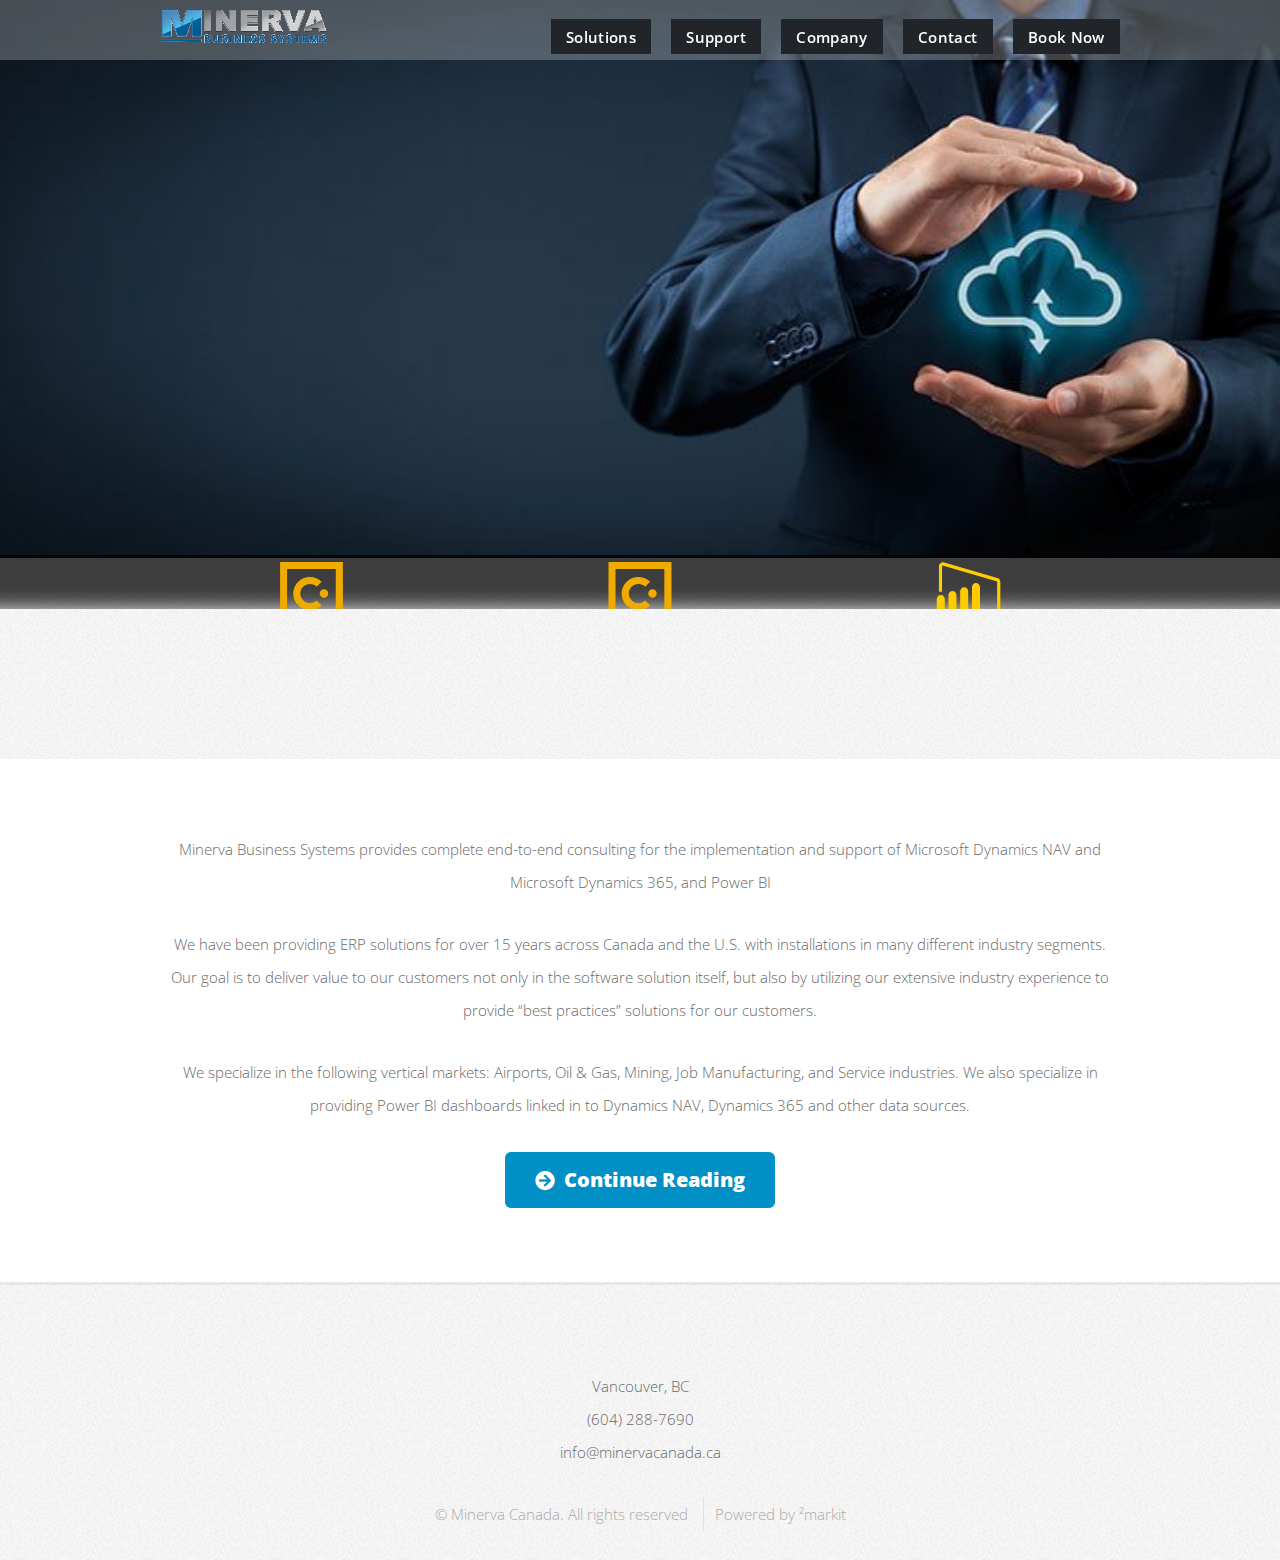
==== commit 72a8fc37: "Add files via upload" ====
--- a/index.html
+++ b/index.html
@@ -91,11 +91,12 @@
 
 			<!-- Features -->
 				<div id="features-wrapper">
-					<div class="container">
+
+					<!-- <div class="container">
 						<div class="row">
 							<div class="col-4 col-12-medium">
 
-								<!-- Box -->
+								<!-- Box --
 									<section class="box feature">
 										<a href="#" class="image featured"><img src="assets/css/images/pic01.jpg" alt="" /></a>
 										<div class="inner">
@@ -110,7 +111,7 @@
 							</div>
 							<div class="col-4 col-12-medium">
 
-								<!-- Box -->
+								<!-- Box --
 									<section class="box feature">
 										<a href="#" class="image featured"><img src="assets/css/images/pic02.jpg" alt="" /></a>
 										<div class="inner">
@@ -125,7 +126,7 @@
 							</div>
 							<div class="col-4 col-12-medium">
 
-								<!-- Box -->
+								<!-- Box --
 									<section class="box feature">
 										<a href="#" class="image featured"><img src="assets/css/images/pic03.jpg" alt="" /></a>
 										<div class="inner">
@@ -139,18 +140,18 @@
 
 							</div>
 						</div>
-					</div>
+					</div> -->
 				</div>
 
 			<!-- Main -->
 				<div id="main-wrapper">
 					<div class="container">
 						<div class="row gtr-200">
-							<div class="col-8 col-12-medium imp-medium">
+							<div class="col-12-medium imp-medium">
 
 								<!-- Content -->
 									<div id="content">
-										<section class="last">
+										<section class="centered">
 											<p>Minerva Business Systems provides complete end-to-end consulting for the implementation and support of Microsoft Dynamics NAV and Microsoft Dynamics 365, and Power BI</p>
 											<p>We have been providing ERP solutions for over 15 years across Canada and the U.S. with installations in many different industry segments. Our goal is to deliver value
 												 to our customers not only in the software solution itself, but also by utilizing our extensive industry experience to provide “best practices” solutions for our customers.</p>
@@ -168,8 +169,8 @@
 			<!-- Footer -->
 				<div id="footer-wrapper">
 					<footer id="footer" class="container">
-						<div class="row centered">
-							<div class="col-12">
+						<div class="row">
+							<div class="col-12 centered">
 
 								<!-- Contact -->
 									<section class="widget contact">
@@ -181,8 +182,8 @@
 							</div>
 						</div>
 						<div class="row">
-							<div class="col-12">
-								<div id="copyright">
+							<div class="col-12 centered">
+								<div id="copyright" class="">
 									<ul class="menu">
 										<li>&copy; Minerva Canada. All rights reserved</li>
 										<li>Powered by ²markit</li>
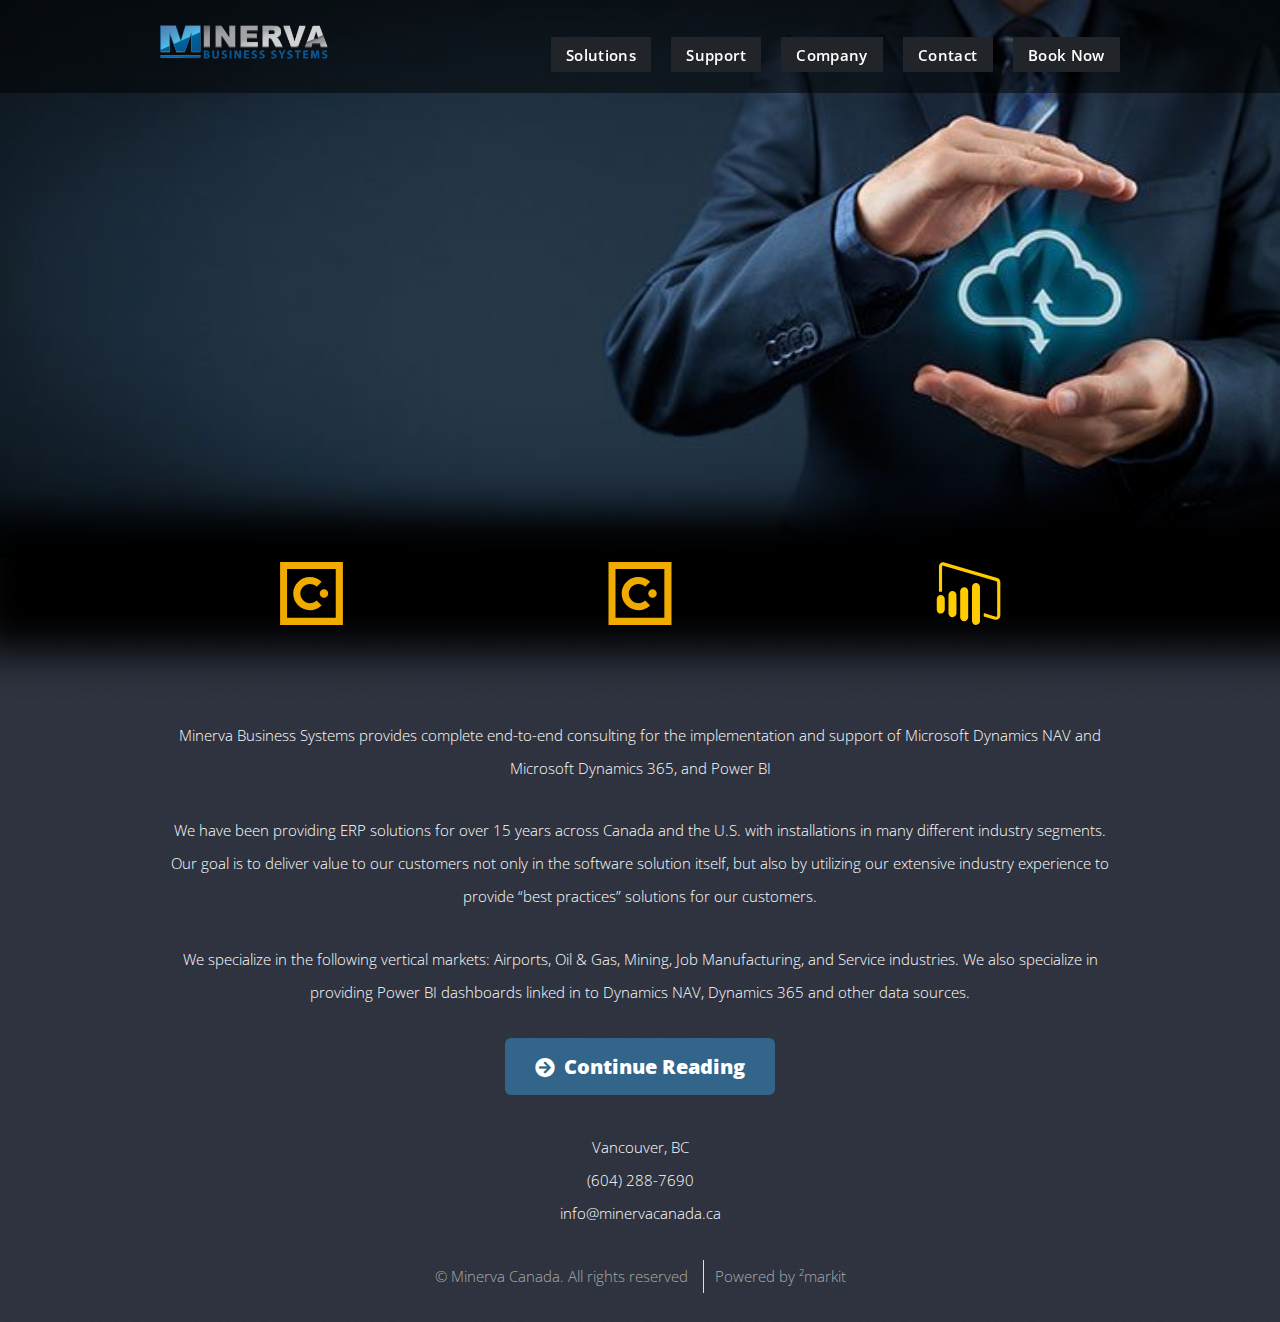
==== commit 53395eb4: "Add files via upload" ====
--- a/index.html
+++ b/index.html
@@ -5,7 +5,7 @@
 	  <!-- Basic Page Needs
 	  –––––––––––––––––––––––––––––––––––––––––––––––––– -->
 	  <meta charset="utf-8">
-	  <title>Minerva Canada</title>
+	  <title>Minerva Canada - Home</title>
 	  <meta name="description" content="">
 	  <meta name="author" content="">
 
@@ -15,6 +15,7 @@
 
 	  <!-- CSS
 	  –––––––––––––––––––––––––––––––––––––––––––––––––– -->
+		<link rel="stylesheet" href="https://pro.fontawesome.com/releases/v5.11.1/css/all.css">
 		<link rel="stylesheet" href="assets/css/main.css" />
 
 	  <!-- Favicon
@@ -23,7 +24,9 @@
 
 	</head>
 	<body class="is-preload homepage">
-		<a href="javascript:" id="return-to-top" style="display: none;"><i class="icon-chevron-up"></i></a>
+		<a href="javascript:" id="return-to-top" style="display: none;">
+			<i class="fas fa-chevron-up" aria-hidden="true"></i>
+		</a>
 
 	  <!-- Primary Page Layout
 	  –––––––––––––––––––––––––––––––––––––––––––––––––– -->
@@ -35,9 +38,7 @@
 
 						<!-- Logo -->
 							<div id="logo">
-								<a href="index.html"><img src="assets/css/images/minervaLogo.svg" alt=""></a>
-								<!--<h1><a href="index.html">Minerva</a></h1>-->
-								<!--<span></span>-->
+								<a href="#"><img src="assets/css/images/minervaLogo.svg" alt=""></a>
 							</div>
 
 						<!-- Nav -->
@@ -46,16 +47,16 @@
 									<li>
 										<a href="#">Solutions</a>
 										<ul>
-											<li><a href="#">Dynamics NAV</a></li>
-											<li><a href="#">Power BI</a></li>
-											<li><a href="#">Project Pro</a></li>
-											<li><a href="#">Dynamics 365 Central</a></li>
-											<li><a href="#">SAP Concur</a></li>
+											<li><a href="dynamicsNav.html">Dynamics NAV</a></li>
+											<li><a href="power.html">Power BI</a></li>
+											<li><a href="project.html">Project Pro</a></li>
+											<li><a href="dynamicsCentral.html">Dynamics 365 Central</a></li>
+											<li><a href="concur.html">SAP Concur</a></li>
 										</ul>
 									</li>
-									<li><a href="#">Support</a></li>
-									<li><a href="#">Company</a></li>
-									<li><a href="#">Contact</a></li>
+									<li><a href="support.html">Support</a></li>
+									<li><a href="company.html">Company</a></li>
+									<li><a href="contact.html">Contact</a></li>
 									<li><a href="tel:1-604-288-7690">Book Now</a></li>
 								</ul>
 							</nav>
@@ -76,13 +77,13 @@
 					<div id="mid-banner" class="container">
 						<div class="row">
 							<div class="col-4">
-								<img class="bannerLogo" src="assets/css/images/Concur.svg" alt="">
+								<a href="concur.html"><img class="bannerLogo" src="assets/css/images/Concur.svg" alt=""></a>
 							</div>
 							<div class="col-4">
-								<img class="bannerLogo" src="assets/css/images/Concur.svg" alt="">
+								<a href="dynamicsNav.html"><img class="bannerLogo" src="assets/css/images/Concur.svg" alt=""></a>
 							</div>
 							<div class="col-4">
-								<img class="bannerLogo" src="assets/css/images/Power_BI.svg" alt="">
+								<a href="power.html"><img class="bannerLogo" src="assets/css/images/Power_BI.svg" alt=""></a>
 							</div>
 						</div>
 					</div>
@@ -145,18 +146,24 @@
 
 			<!-- Main -->
 				<div id="main-wrapper">
-					<div class="container">
+					<div class="container contained">
 						<div class="row gtr-200">
 							<div class="col-12-medium imp-medium">
 
 								<!-- Content -->
 									<div id="content">
 										<section class="centered">
-											<p>Minerva Business Systems provides complete end-to-end consulting for the implementation and support of Microsoft Dynamics NAV and Microsoft Dynamics 365, and Power BI</p>
-											<p>We have been providing ERP solutions for over 15 years across Canada and the U.S. with installations in many different industry segments. Our goal is to deliver value
-												 to our customers not only in the software solution itself, but also by utilizing our extensive industry experience to provide “best practices” solutions for our customers.</p>
-												<p>We specialize in the following vertical markets:  Airports, Oil & Gas, Mining, Job Manufacturing, and Service industries.  We also specialize in providing Power BI dashboards
-													 linked in to Dynamics NAV, Dynamics 365 and other data sources.</p>
+											<p>
+												Minerva Business Systems provides complete end-to-end consulting for the implementation and support of Microsoft Dynamics NAV and Microsoft Dynamics 365, and Power BI
+											</p>
+											<p>
+												We have been providing ERP solutions for over 15 years across Canada and the U.S. with installations in many different industry segments. Our goal is to deliver value
+												 to our customers not only in the software solution itself, but also by utilizing our extensive industry experience to provide “best practices” solutions for our customers.
+											</p>
+											<p>
+												We specialize in the following vertical markets:  Airports, Oil & Gas, Mining, Job Manufacturing, and Service industries.  We also specialize in providing Power BI dashboards
+												 linked in to Dynamics NAV, Dynamics 365 and other data sources.
+											</p>
 											<a href="#" class="button icon solid fa-arrow-circle-right">Continue Reading</a>
 										</section>
 									</div>
@@ -204,6 +211,6 @@
 			<script src="assets/js/breakpoints.min.js"></script>
 			<script src="assets/js/util.js"></script>
 			<script src="assets/js/main.js"></script>
-
+			<script src="https://stackpath.bootstrapcdn.com/bootstrap/4.3.1/js/bootstrap.bundle.min.js" integrity="sha384-xrRywqdh3PHs8keKZN+8zzc5TX0GRTLCcmivcbNJWm2rs5C8PRhcEn3czEjhAO9o" crossorigin="anonymous"></script>
 	</body>
 </html>
--- a/assets/css/main.css
+++ b/assets/css/main.css
@@ -76,6 +76,15 @@
 	appearance: none;
 }
 
+.noSelect {
+    -webkit-touch-callout: none;
+    -webkit-user-select: none;
+    -khtml-user-select: none;
+    -moz-user-select: none;
+    -ms-user-select: none;
+    user-select: none;
+}
+
 /* Basic */
 
 	@-ms-viewport {
@@ -95,13 +104,13 @@
 		background-image: -webkit-linear-gradient(top, rgba(0, 0, 0, 0.05), rgba(0, 0, 0, 0)), url("images/bg01.png");
 		background-image: -ms-linear-gradient(top, rgba(0, 0, 0, 0.05), rgba(0, 0, 0, 0)), url("images/bg01.png");
 		background-image: linear-gradient(top, rgba(0, 0, 0, 0.05), rgba(0, 0, 0, 0)), url("images/bg01.png");
-		background-color: #f7f7f7;
+		background-color: #303440;
 		background-position: top left, top left;
 		background-repeat: repeat-x, repeat;
 		background-size: 100% 30em, auto;
 		font-family: 'Open Sans', sans-serif;
 		font-size: 13pt;
-		color: #696969;
+		color: #fff;
 		font-weight: 300;
 		line-height: 2.25em;
 	}
@@ -125,9 +134,8 @@
 		line-height: 2.25em;
 	}
 
-	a {
-		color: #0090c5;
-		text-decoration: underline;
+	a, a:-webkit-any-link {
+			text-decoration: none;
 	}
 
 		a:hover {
@@ -135,7 +143,7 @@
 		}
 
 	h1, h2, h3, h4, h5, h6 {
-		color: #444;
+		color: #fff;
 		font-weight: 800;
 	}
 
@@ -207,6 +215,9 @@
 		margin: 0 auto;
 		max-width: 100%;
 		width: 1700px;
+	}
+	.contained {
+    max-width: 1276px !important;
 	}
 
 		@media screen and (max-width: 1680px) {
@@ -982,6 +993,7 @@
 		}
 
 		@media screen and (max-width: 980px) {
+
 
 			.row {
 				display: flex;
@@ -1650,7 +1662,7 @@
 		-webkit-appearance: none;
 		position: relative;
 		display: inline-block;
-		background: #0090c5;
+		background: #33658A;
 		color: #fff;
 		text-decoration: none;
 		border-radius: 6px;
@@ -1927,14 +1939,14 @@
 			  position: fixed;
 			  bottom: 20px;
 			  right: 20px;
-			  background: #fff;
+			  background: rgba(255,255,255,0.9);
 			  width: 50px;
 			  height: 50px;
 			  text-decoration: none;
 			  -webkit-border-radius: 35px;
 			  -moz-border-radius: 35px;
 			  border-radius: 35px;
-			  border: 5px solid #000;
+			  border: 5px solid #33658A;
 			  display: none;
 			  -webkit-transition: ease-in-out 0.35s ease-in-out;
 			  -moz-transition: ease-in-out 0.35s ease-in-out;
@@ -1948,12 +1960,12 @@
 			}
 
 			#return-to-top i {
-			  color: #000;
+			  color: #33658A;
 			  margin: 0;
 			  position: relative;
-			  left: 9.35px;
-			  top: 6.75px;
-			  font-size: 23px;
+				left: 9px;
+		    top: 2.25px;
+		    font-size: 25px;
 			  -webkit-transition: ease-in-out 0.35s ease-in-out;
 			  -moz-transition: ease-in-out 0.35s ease-in-out;
 			  -ms-transition: ease-in-out 0.35s ease-in-out;
@@ -1962,11 +1974,11 @@
 			}
 
 			#return-to-top:hover {
-			  background: #000;
+			  background: #33658A;
 			}
 
 			#return-to-top:hover i {
-			  color: #fff;
+			  color: rgba(255,255,255,0.9);
 			}
 
 			#return-to-top a [class^="icon-"], a [class*=" icon-"] {
@@ -1997,12 +2009,12 @@
 /* Wrappers */
 
 	#header-wrapper {
-		padding: 0.5em 0 0.25em 0;
+		padding: 0.5em 0 0.5em 0;
  		position: fixed;
 		width: 100%;
 		z-index: 2;
 		overflow: hidden;
-		background: rgba(255,255,255,0.25);
+		background: rgba(0,0,0,0.5);
     -webkit-transition: all 0.2s ease-in-out;
     -moz-transition: all 0.2s ease-in-out;
     -ms-transition: all 0.2s ease-in-out;
@@ -2011,7 +2023,7 @@
 	}
 
 	.headerChange {
-		background: rgba(0,0,0,0.75) !important;
+		background: rgba(0,0,0,0.85) !important;
     -webkit-transition: all 0.2s ease-in-out;
     -moz-transition: all 0.2s ease-in-out;
     -ms-transition: all 0.2s ease-in-out;
@@ -2037,29 +2049,24 @@
 	}
 
 	#features-wrapper {
-		margin-top: 7em;
+		margin-top: 0.75em;
 		padding: 3em 0 3em 0;
 	}
 
 	#main-wrapper {
-		background: #fff;
-		box-shadow: 0px 3px 0px 0px rgba(0, 0, 0, 0.05);
-		padding: 5em 0 5em 0;
-    -webkit-transition: all 0.2s ease-in-out;
-    -moz-transition: all 0.2s ease-in-out;
-    -ms-transition: all 0.2s ease-in-out;
-    -o-transition: all 0.2s ease-in-out;
-    transition: all 0.2s ease-in-out;
+		padding: 3.5em 0 1em 0;
 	}
 
 	#footer-wrapper {
-		padding: 6em 0 0em 0;
+		padding: 1.5em 0 0em 0;
 	}
 
 /* Header */
 
 	#header {
 		position: relative;
+  	margin-top: 1.125rem;
+  	margin-bottom: 0.85rem;
 	}
 
 /* Logo */
@@ -2068,8 +2075,12 @@
 		display: inline-block;
 		width: 17.5%;
 		margin: 0 auto;
-	}
+		max-height: 68px;
+	}
+
 	#logo img {
+		height: 100%;
+		width: 100%;
 	}
 
 		#logo h1 {
@@ -2097,9 +2108,8 @@
 /* Nav */
 
 	#nav {
-		position: absolute;
-		right: 0;
-		top: 0;
+		display: inline-block;
+    float: right;
 		font-size: 0.9em;
 	}
 
@@ -2269,11 +2279,10 @@
 		#mid-banner-wrapper {
 			padding: 0.5em 0 0.25em 0;
 	 		position: absolute;
-			height: 12vh;
+			max-height: 12vh;
 			width: 100%;
 			z-index: 1;
-			margin-top: -13.5px;
-			overflow: hidden;
+			margin-top: -15px;
 		}
 
 		#mid-banner-wrapper:before {
@@ -2282,19 +2291,19 @@
 			 z-index: -1;
 			 position: absolute;
 			 left: -25px;
-			 right: -25px;
-			 top: -25px;
-			 bottom: 0;
-			 box-shadow: inset 0px 0px 0px 200px rgba(0,0,0,0.75);
-			 filter: blur(10px);
+			 right: -45px;
+			 top: -42px;
+			 bottom: -25px;
+			 box-shadow: inset 0px 0px 0px 200px rgba(0,0,0,1);
+			 filter: blur(20px);
 		}
 
 		#mid-banner {
 			height: inherit;
 		}
 		#mid-banner .bannerLogo {
-			height: 20%;
-			width: 100%;
+			height: 5rem;
+			width: 33rem;
 		}
 
 /* Footer */
@@ -2321,6 +2330,13 @@
 
 	@media screen and (max-width: 1680px) {
 
+	/* Return to Top */
+
+		#return-to-top i {
+		left: 9px;
+		top: 4.5px;
+	}
+
 		/* Basic */
 
 			body, input, select, textarea {
@@ -2328,7 +2344,7 @@
 			}
 
 			#mid-banner-wrapper {
-				height: 8vh;
+				min-height: 8vh;
 				margin-top: -13.5px;
 			}
 
@@ -2342,6 +2358,13 @@
 
 	@media screen and (max-width: 1280px) {
 
+	/* Return to Top */
+
+		#return-to-top i {
+		left: 9px;
+		top: 6px;
+	}
+
 		/* Basic */
 
 			body, input, select, textarea {
@@ -2368,6 +2391,14 @@
 
 	@media screen and (max-width: 980px) {
 
+
+		/* Return to Top */
+
+			#return-to-top i {
+			left: 9px;
+			top: 4px;
+		}
+
 		/* Basic */
 
 			html, body {
@@ -2375,7 +2406,7 @@
 			}
 
 			body, input, select, textarea {
-				font-size: 11pt;
+				font-size: 12pt;
 			}
 
 		/* Section/Article */
@@ -2578,8 +2609,8 @@
 
 				#navToggle .toggle {
 					text-decoration: none;
-					width: 45px;
-					height: 35px;
+					width: 40px;
+					height: 40px;
 					opacity: 1;
 				}
 
@@ -2590,8 +2621,8 @@
 						position: absolute;
 						left: 16px;
 						top: 10px;
-						width: 45px;
-						height: 35px;
+						width: 40px;
+						height: 40px;
 						border-radius: 6px;
 						content: url('./images/ham-menu.svg');
 						color: #fff;
@@ -2604,8 +2635,8 @@
 
 				#navToggle .btn {
 					text-decoration: none;
-					width: 45px;
-					height: 35px;
+					width: 37.5px;
+					height: 37.5px;
 					opacity: 1;
 				}
 
@@ -2614,9 +2645,9 @@
 					text-decoration: none;
 					position: absolute;
 					right: 16px;
-					top: 3px;
-					width: 45px;
-					height: 45px;
+					top: 6.5px;
+					width: 37.5px;
+					height: 37.5px;
 					border-radius: 6px;
 					content: url('./images/phone.svg');
 					color: #fff;
@@ -2649,8 +2680,7 @@
 				top: 0;
 				width: 275px;
 				z-index: 10002;
-				background: #fff;
-				box-shadow: inset -3px 0px 0px 0px #dfdfdf;
+				background: #303440;
 				padding: 0 23px 0 20px;
 			}
 
@@ -2658,14 +2688,21 @@
 					display: block;
 					text-decoration: none;
 					height: 54px;
+					padding: 0 15px;
 					line-height: 54px;
-					border-top: solid 1px #e8e8e8;
-					color: #696969;
+					border-top: solid 1px #829399;
+					color: #fff;
 				}
 
 					#navPanel .link:first-child {
 						border-top: 0;
 					}
+
+				#navPanel .link:hover {
+					background: #fff;
+					color: #303440;
+					border-radius: 6px;
+				}
 
 				#navPanel .indent-1 {
 					display: inline-block;
@@ -2693,7 +2730,7 @@
 				}
 
 				#navPanel .depth-0 {
-					color: #444;
+					color: #fff;
 					font-weight: 800;
 				}
 
@@ -2716,6 +2753,10 @@
 				-webkit-transform: translateX(0);
 				-ms-transform: translateX(0);
 				transform: translateX(0);
+				-webkit-box-shadow: 18px 16px 16px -8px rgba(0,0,0,0.75);
+				-moz-box-shadow: 18px 16px 16px -8px rgba(0,0,0,0.75);
+				box-shadow: 18px 16px 16px -8px rgba(0,0,0,0.75);
+				border: none;
 			}
 
 	}
@@ -2723,6 +2764,19 @@
 /* Small */
 
 	@media screen and (max-width: 736px) {
+
+
+	/* Return to Top */
+
+		#return-to-top i {
+		left: 9px;
+		top: 6px;
+	}
+
+.title {
+	font-size: 17.5pt;
+	margin: 0 0 0.5em 0;
+}
 
 		/* Basic */
 
@@ -2731,7 +2785,7 @@
 			}
 
 			h2, h3, h4, h5, h6 {
-				font-size: 13pt;
+				font-size: 12pt;
 				margin: 0 0 1em 0;
 			}
 
@@ -2867,7 +2921,7 @@
 			}
 
 			#main-wrapper, #footer-wrapper {
-				padding: 40px 30px 40px 30px;
+				padding: 35px 30px 10px 30px;
 			}
 
 		/* Logo */
@@ -2911,7 +2965,7 @@
 		/* Content */
 
 			#content {
-				padding-bottom: 3em;
+				padding-bottom: 4em;
 			}
 
 			#mid-banner-wrapper {
@@ -2929,7 +2983,7 @@
 			#footer section {
 				border-bottom: solid 1px #ccc;
 				padding-bottom: 3em;
-				margin-bottom: 1em !important;
+				margin-bottom: 3em !important;
 			}
 
 			#copyright {
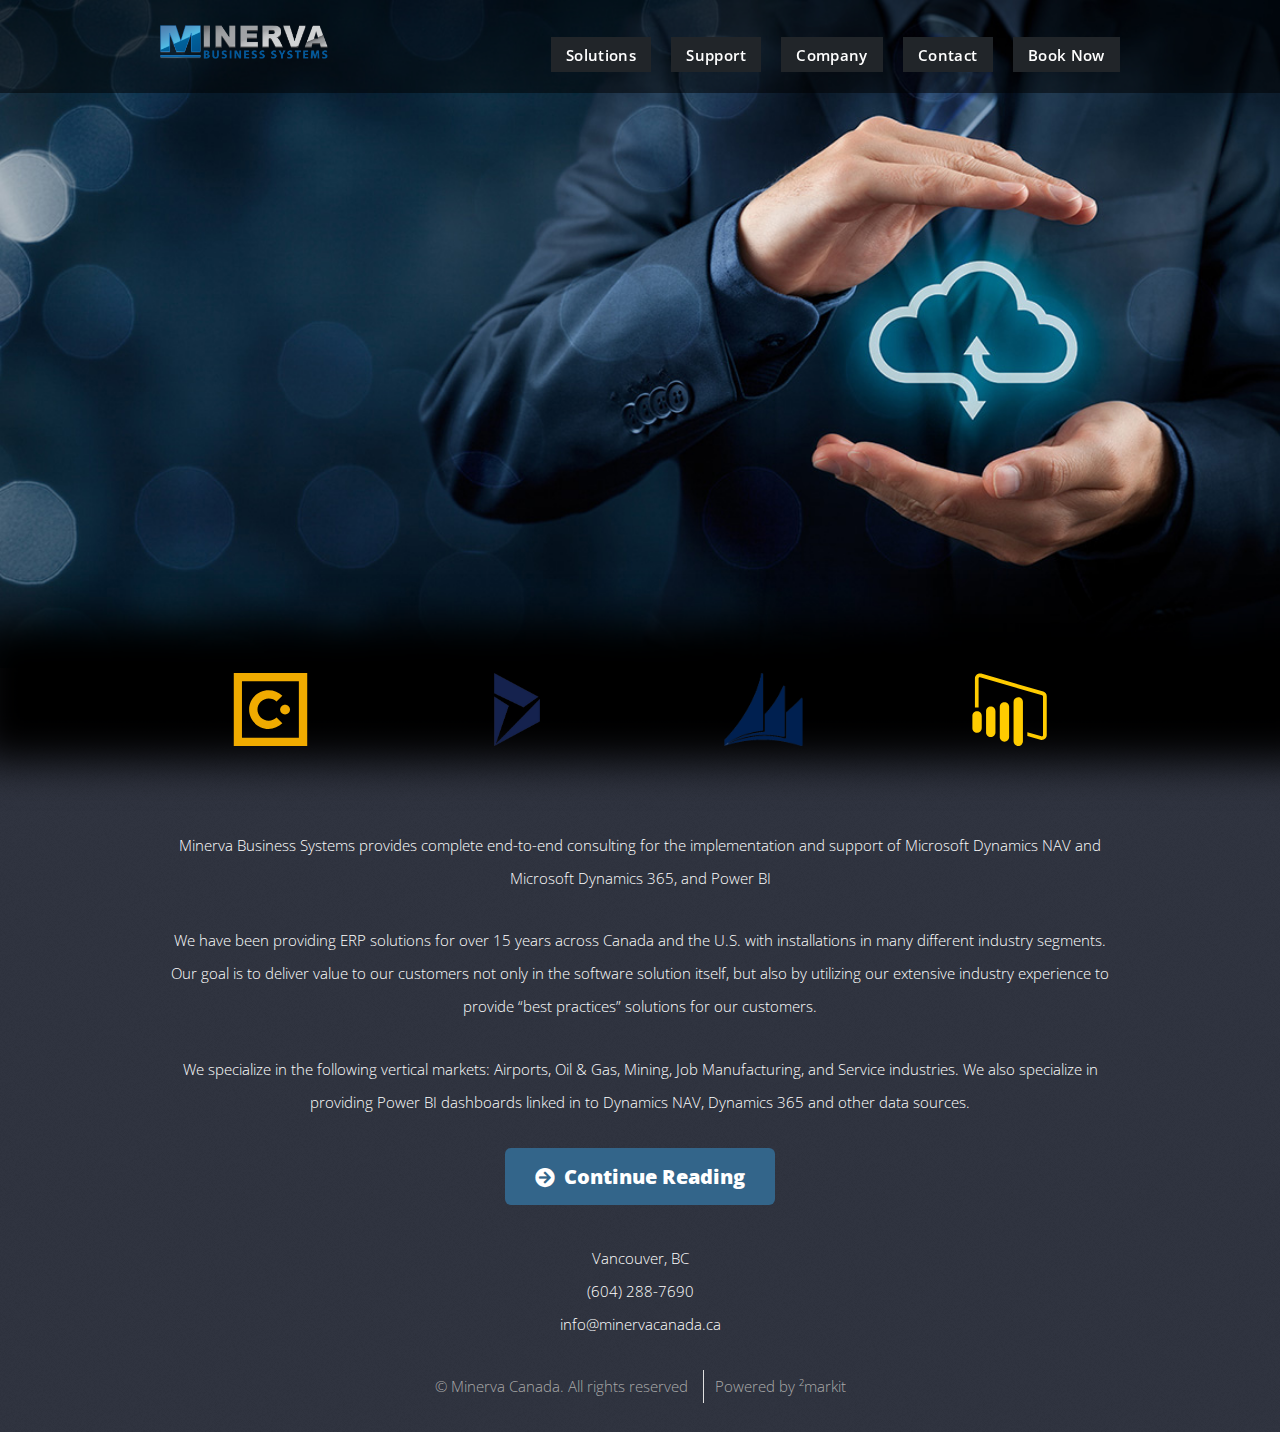
==== commit 9975ed2a: "Add files via upload" ====
--- a/index.html
+++ b/index.html
@@ -76,13 +76,16 @@
 				<div id="mid-banner-wrapper">
 					<div id="mid-banner" class="container">
 						<div class="row">
-							<div class="col-4">
+							<div class="col-3">
 								<a href="concur.html"><img class="bannerLogo" src="assets/css/images/Concur.svg" alt=""></a>
 							</div>
-							<div class="col-4">
-								<a href="dynamicsNav.html"><img class="bannerLogo" src="assets/css/images/Concur.svg" alt=""></a>
-							</div>
-							<div class="col-4">
+							<div class="col-3">
+								<a href="dynamicsNav.html"><img class="bannerLogo" src="assets/css/images/DynamicsNAV.svg" alt=""></a>
+							</div>
+							<div class="col-3">
+								<a href="dynamicsCentral.html"><img class="bannerLogo" src="assets/css/images/Dynamics365.svg" alt=""></a>
+							</div>
+							<div class="col-3">
 								<a href="power.html"><img class="bannerLogo" src="assets/css/images/Power_BI.svg" alt=""></a>
 							</div>
 						</div>
@@ -147,8 +150,8 @@
 			<!-- Main -->
 				<div id="main-wrapper">
 					<div class="container contained">
-						<div class="row gtr-200">
-							<div class="col-12-medium imp-medium">
+						<div class="">
+							<div class="">
 
 								<!-- Content -->
 									<div id="content">
--- a/assets/css/main.css
+++ b/assets/css/main.css
@@ -220,6 +220,13 @@
     max-width: 1276px !important;
 	}
 
+
+	.title {
+		font-size: 21.5pt;
+		margin: 0 0 0.5em 0;
+	}
+
+
 		@media screen and (max-width: 1680px) {
 
 			.container {
@@ -503,6 +510,12 @@
 				}
 
 		@media screen and (max-width: 1680px) {
+
+
+			.title {
+				font-size: 20.5pt;
+				margin: 0 0 0.5em 0;
+			}
 
 			.row {
 				display: flex;
@@ -2337,6 +2350,12 @@
 		top: 4.5px;
 	}
 
+
+	.title {
+		font-size: 20.5pt;
+		margin: 0 0 0.5em 0;
+	}
+
 		/* Basic */
 
 			body, input, select, textarea {
@@ -2365,6 +2384,11 @@
 		top: 6px;
 	}
 
+	.title {
+		font-size: 20.5pt;
+		margin: 0 0 0.5em 0;
+	}
+
 		/* Basic */
 
 			body, input, select, textarea {
@@ -2390,6 +2414,11 @@
 	}
 
 	@media screen and (max-width: 980px) {
+
+		.title {
+			font-size: 19.5pt;
+			margin: 0 0 0.5em 0;
+		}
 
 
 		/* Return to Top */
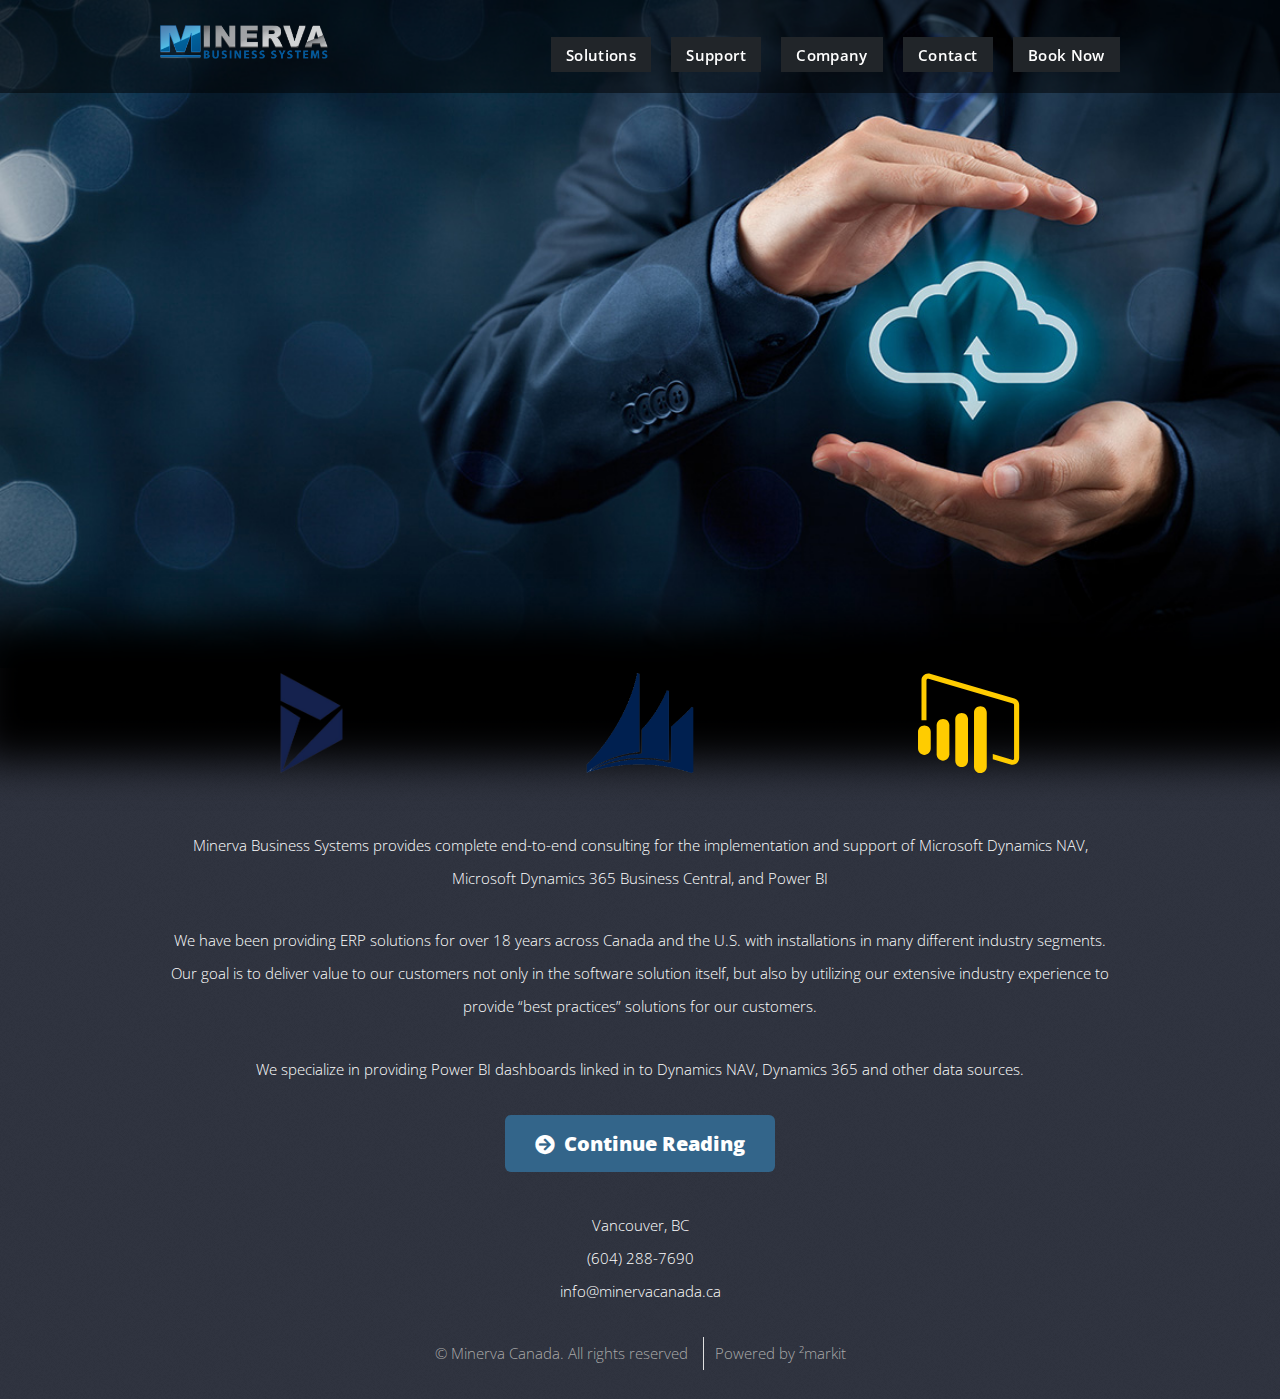
==== commit 66595672: "Add files via upload" ====
--- a/index.html
+++ b/index.html
@@ -47,11 +47,10 @@
 									<li>
 										<a href="#">Solutions</a>
 										<ul>
+										<li><a href="dynamicsCentral.html">Dynamics 365 Business Central</a></li>
 											<li><a href="dynamicsNav.html">Dynamics NAV</a></li>
 											<li><a href="power.html">Power BI</a></li>
 											<li><a href="project.html">Project Pro</a></li>
-											<li><a href="dynamicsCentral.html">Dynamics 365 Central</a></li>
-											<li><a href="concur.html">SAP Concur</a></li>
 										</ul>
 									</li>
 									<li><a href="support.html">Support</a></li>
@@ -76,16 +75,13 @@
 				<div id="mid-banner-wrapper">
 					<div id="mid-banner" class="container">
 						<div class="row">
-							<div class="col-3">
-								<a href="concur.html"><img class="bannerLogo" src="assets/css/images/Concur.svg" alt=""></a>
-							</div>
-							<div class="col-3">
+							<div class="col-4">
 								<a href="dynamicsNav.html"><img class="bannerLogo" src="assets/css/images/DynamicsNAV.svg" alt=""></a>
 							</div>
-							<div class="col-3">
+							<div class="col-4">
 								<a href="dynamicsCentral.html"><img class="bannerLogo" src="assets/css/images/Dynamics365.svg" alt=""></a>
 							</div>
-							<div class="col-3">
+							<div class="col-4">
 								<a href="power.html"><img class="bannerLogo" src="assets/css/images/Power_BI.svg" alt=""></a>
 							</div>
 						</div>
@@ -157,15 +153,14 @@
 									<div id="content">
 										<section class="centered">
 											<p>
-												Minerva Business Systems provides complete end-to-end consulting for the implementation and support of Microsoft Dynamics NAV and Microsoft Dynamics 365, and Power BI
+												Minerva Business Systems provides complete end-to-end consulting for the implementation and support of Microsoft Dynamics NAV, Microsoft Dynamics 365 Business Central, and Power BI
 											</p>
 											<p>
-												We have been providing ERP solutions for over 15 years across Canada and the U.S. with installations in many different industry segments. Our goal is to deliver value
+												We have been providing ERP solutions for over 18 years across Canada and the U.S. with installations in many different industry segments. Our goal is to deliver value
 												 to our customers not only in the software solution itself, but also by utilizing our extensive industry experience to provide “best practices” solutions for our customers.
 											</p>
 											<p>
-												We specialize in the following vertical markets:  Airports, Oil & Gas, Mining, Job Manufacturing, and Service industries.  We also specialize in providing Power BI dashboards
-												 linked in to Dynamics NAV, Dynamics 365 and other data sources.
+												We specialize in providing Power BI dashboards linked in to Dynamics NAV, Dynamics 365 and other data sources.
 											</p>
 											<a href="#" class="button icon solid fa-arrow-circle-right">Continue Reading</a>
 										</section>
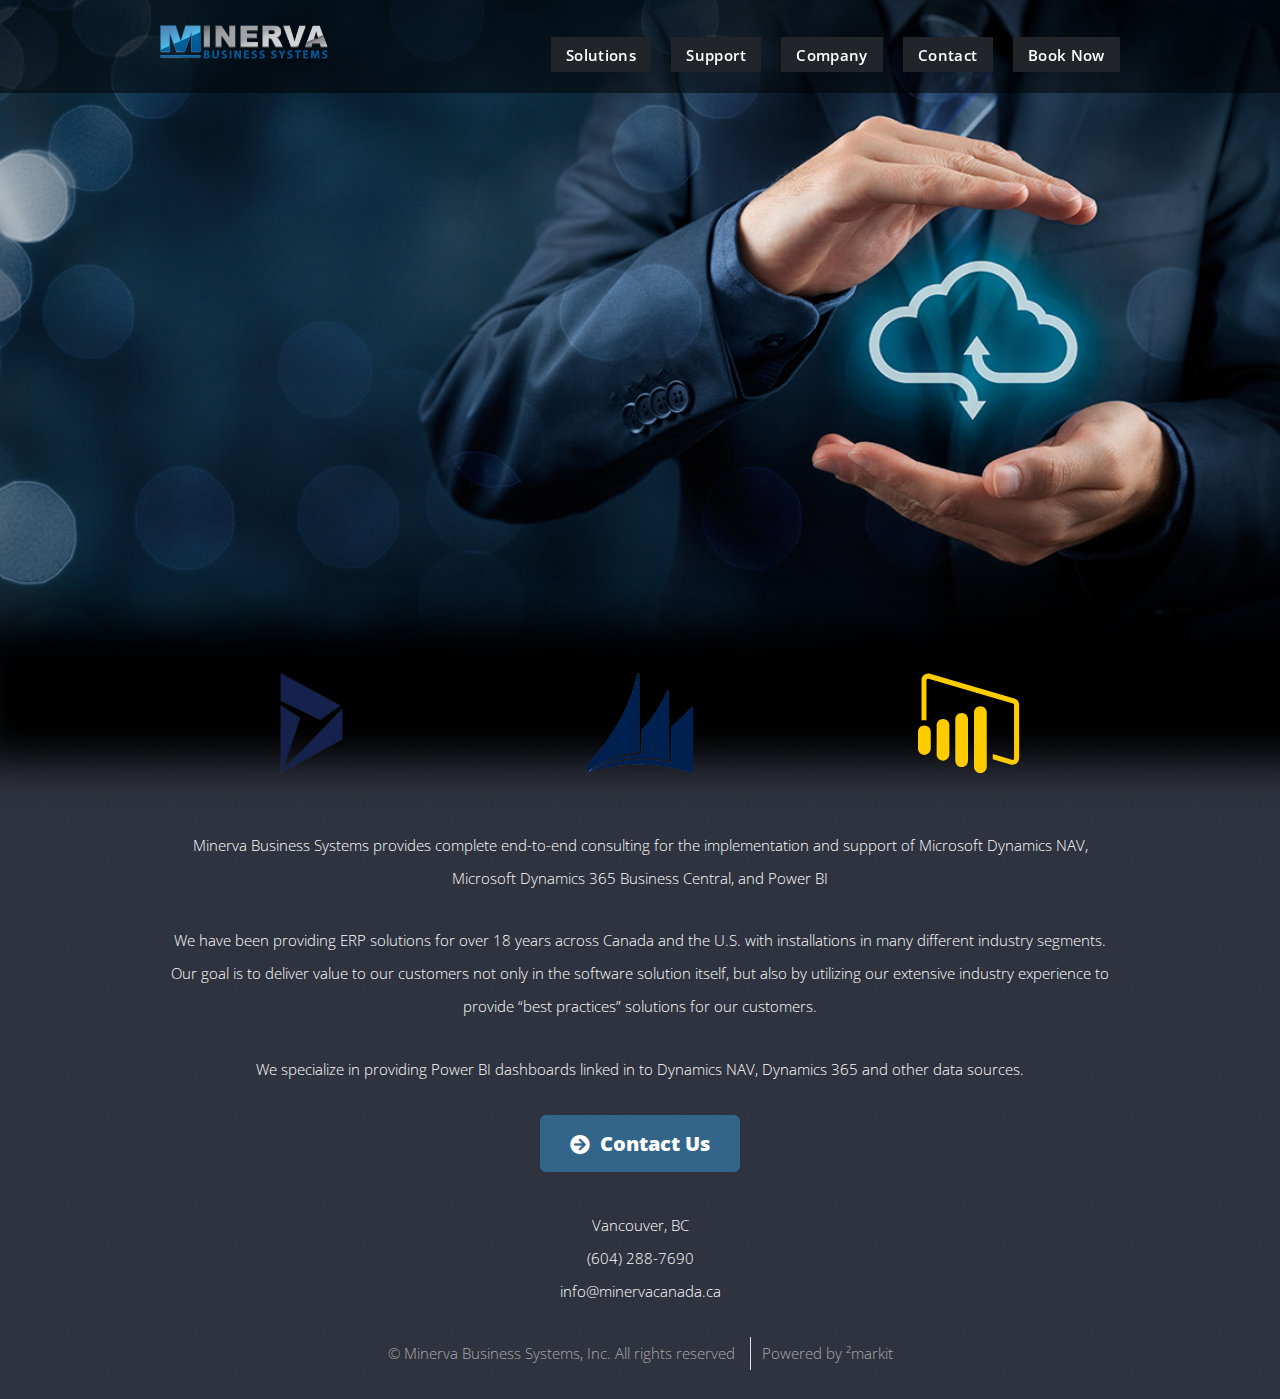
==== commit ac7e595c: "Add files via upload" ====
--- a/index.html
+++ b/index.html
@@ -66,6 +66,12 @@
 			<!-- Banner -->
 				<div id="banner-wrapper">
 					<div id="mainBanner" class="container">
+						<div class="bannerText">
+							<h1>Providing Consulting Services</h1>
+							<h1>For Microsoft Dynamics 365 Business</h1>
+							<br/>
+							<h1>Central | NAV | Power BI</h1>
+						</div>
 						<img class="bannerImg" src="assets/css/images/cloudComputing.jpg" alt="">
 						<img class="bannerImg-mobile" src="assets/css/images/cloudComputingMobile.jpg" alt="">
 					</div>
@@ -162,7 +168,7 @@
 											<p>
 												We specialize in providing Power BI dashboards linked in to Dynamics NAV, Dynamics 365 and other data sources.
 											</p>
-											<a href="#" class="button icon solid fa-arrow-circle-right">Continue Reading</a>
+											<a href="contact.html" class="button icon solid fa-arrow-circle-right">Contact Us</a>
 										</section>
 									</div>
 
@@ -190,7 +196,7 @@
 							<div class="col-12 centered">
 								<div id="copyright" class="">
 									<ul class="menu">
-										<li>&copy; Minerva Canada. All rights reserved</li>
+										<li>&copy; Minerva Business Systems, Inc. All rights reserved</li>
 										<li>Powered by ²markit</li>
 									</ul>
 								</div>
--- a/assets/css/main.css
+++ b/assets/css/main.css
@@ -217,7 +217,7 @@
 		width: 1700px;
 	}
 	.contained {
-    max-width: 1276px !important;
+    max-width: 1050px !important;
 	}
 
 
@@ -2231,6 +2231,14 @@
 				z-index: 1;
 			}
 
+
+
+			#content hr {
+				max-width: 50%;
+				margin-top: 1em;
+				margin-bottom: 1em;
+			}
+
 /* Banner */
 
 	#banner {
@@ -2250,6 +2258,57 @@
 			width: inherit;
 			display: none;
 		}
+
+	.bannerText {
+		position: absolute;
+		top: 30vh;
+		left: 10vw;
+		height: inherit;
+	}
+
+	.bannerText h1 {
+		text-align: center;
+		font-size: 3.5em;
+		margin-bottom: 0.75em;
+		font-weight: 500;
+	}
+
+	@media screen and (max-width: 2560px) {
+			.bannerText {
+				top: 32.5vh;
+			}
+			.bannerText h1 {
+				text-align: center;
+				font-size: 2.5em;
+				margin-bottom: 0.5em;
+				font-weight: 500;
+			}
+	}
+
+	@media screen and (max-width: 1920px) {
+			.bannerText h1 {
+				text-align: center;
+				font-size: 1.75em;
+				margin-bottom: 0.35em;
+				font-weight: 500;
+			}
+	}
+
+	@media screen and (max-width: 1368px) {
+			.bannerText {
+				position: absolute;
+				top: 35vh;
+				left: 10vw;
+				height: inherit;
+			}
+
+			.bannerText h1 {
+				text-align: center;
+				font-size: 1.5em;
+				margin-bottom: 0.1em;
+				font-weight: 500;
+			}
+	}
 
 		#banner h2 {
 			font-size: 3.5em;
@@ -2368,7 +2427,7 @@
 			}
 
 			#mid-banner .bannerLogo {
-				height: 20%;
+				height: 12.75%;
 				width: 100%;
 			}
 	}
@@ -2389,6 +2448,10 @@
 		margin: 0 0 0.5em 0;
 	}
 
+	.bannerText {
+		display: none;
+	}
+
 		/* Basic */
 
 			body, input, select, textarea {
@@ -2415,6 +2478,10 @@
 
 	@media screen and (max-width: 980px) {
 
+		.bannerText {
+			display: none;
+		}
+
 		.title {
 			font-size: 19.5pt;
 			margin: 0 0 0.5em 0;
@@ -2435,7 +2502,7 @@
 			}
 
 			body, input, select, textarea {
-				font-size: 12pt;
+				font-size: 11pt;
 			}
 
 		/* Section/Article */
@@ -2717,7 +2784,7 @@
 					display: block;
 					text-decoration: none;
 					height: 54px;
-					padding: 0 15px;
+					padding: 0;
 					line-height: 54px;
 					border-top: solid 1px #829399;
 					color: #fff;
@@ -2795,6 +2862,10 @@
 	@media screen and (max-width: 736px) {
 
 
+		.bannerText {
+			display: none;
+		}
+
 	/* Return to Top */
 
 		#return-to-top i {
@@ -2950,7 +3021,7 @@
 			}
 
 			#main-wrapper, #footer-wrapper {
-				padding: 35px 30px 10px 30px;
+				padding: 65px 30px 10px 30px;
 			}
 
 		/* Logo */
@@ -3003,7 +3074,7 @@
 			}
 
 			#mid-banner .bannerLogo {
-				height: 30%;
+				height: 25%;
 				width: 100%;
 			}
 
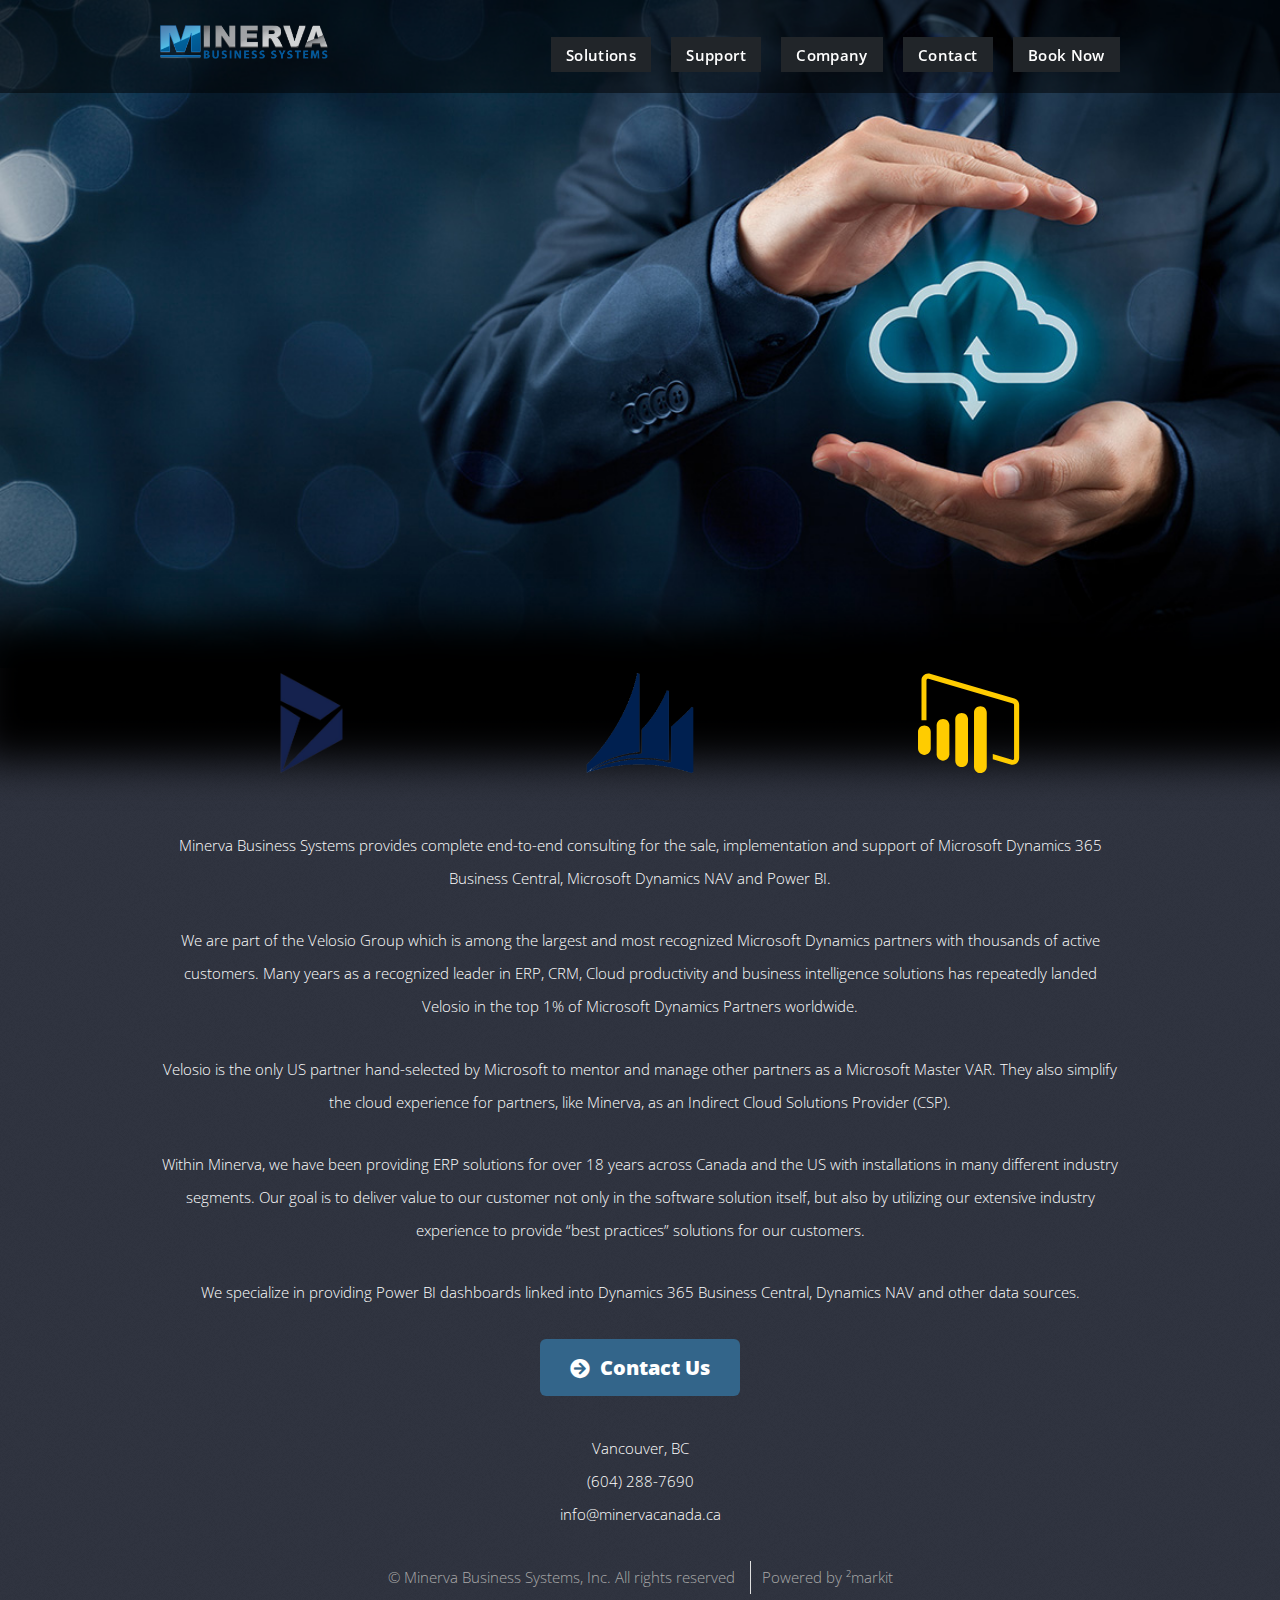
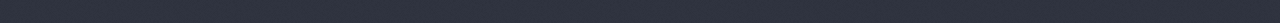
==== commit bc3e4f38: "Add files via upload" ====
--- a/index.html
+++ b/index.html
@@ -69,7 +69,6 @@
 						<div class="bannerText">
 							<h1>Providing Consulting Services</h1>
 							<h1>For Microsoft Dynamics 365 Business</h1>
-							<br/>
 							<h1>Central | NAV | Power BI</h1>
 						</div>
 						<img class="bannerImg" src="assets/css/images/cloudComputing.jpg" alt="">
@@ -159,14 +158,22 @@
 									<div id="content">
 										<section class="centered">
 											<p>
-												Minerva Business Systems provides complete end-to-end consulting for the implementation and support of Microsoft Dynamics NAV, Microsoft Dynamics 365 Business Central, and Power BI
-											</p>
-											<p>
-												We have been providing ERP solutions for over 18 years across Canada and the U.S. with installations in many different industry segments. Our goal is to deliver value
-												 to our customers not only in the software solution itself, but also by utilizing our extensive industry experience to provide “best practices” solutions for our customers.
-											</p>
-											<p>
-												We specialize in providing Power BI dashboards linked in to Dynamics NAV, Dynamics 365 and other data sources.
+												Minerva Business Systems provides complete end-to-end consulting for the sale, implementation and support of Microsoft Dynamics 365 Business Central, Microsoft Dynamics NAV and Power BI.
+											</p>
+											<p>
+												We are part of the Velosio Group which is among the largest and most recognized Microsoft Dynamics partners with thousands of active customers. Many years as a recognized leader in ERP,
+												 CRM, Cloud productivity and business intelligence solutions has repeatedly landed Velosio in the top 1% of Microsoft Dynamics Partners worldwide.
+											</p>
+											<p>
+												Velosio is the only US partner hand-selected by Microsoft to mentor and manage other partners as a Microsoft Master VAR. They also simplify the cloud experience for partners, like Minerva,
+												 as an Indirect Cloud Solutions Provider (CSP).
+											</p>
+											<p>
+												Within Minerva, we have been providing ERP solutions for over 18 years across Canada and the US with installations in many different industry segments. Our goal is to deliver value to our
+												 customer not only in the software solution itself, but also by utilizing our extensive industry experience to provide “best practices” solutions for our customers.
+											</p>
+											<p>
+												We specialize in providing Power BI dashboards linked into Dynamics 365 Business Central, Dynamics NAV and other data sources.
 											</p>
 											<a href="contact.html" class="button icon solid fa-arrow-circle-right">Contact Us</a>
 										</section>
--- a/assets/css/main.css
+++ b/assets/css/main.css
@@ -3021,7 +3021,7 @@
 			}
 
 			#main-wrapper, #footer-wrapper {
-				padding: 65px 30px 10px 30px;
+				padding: 40px 30px 10px 30px;
 			}
 
 		/* Logo */
